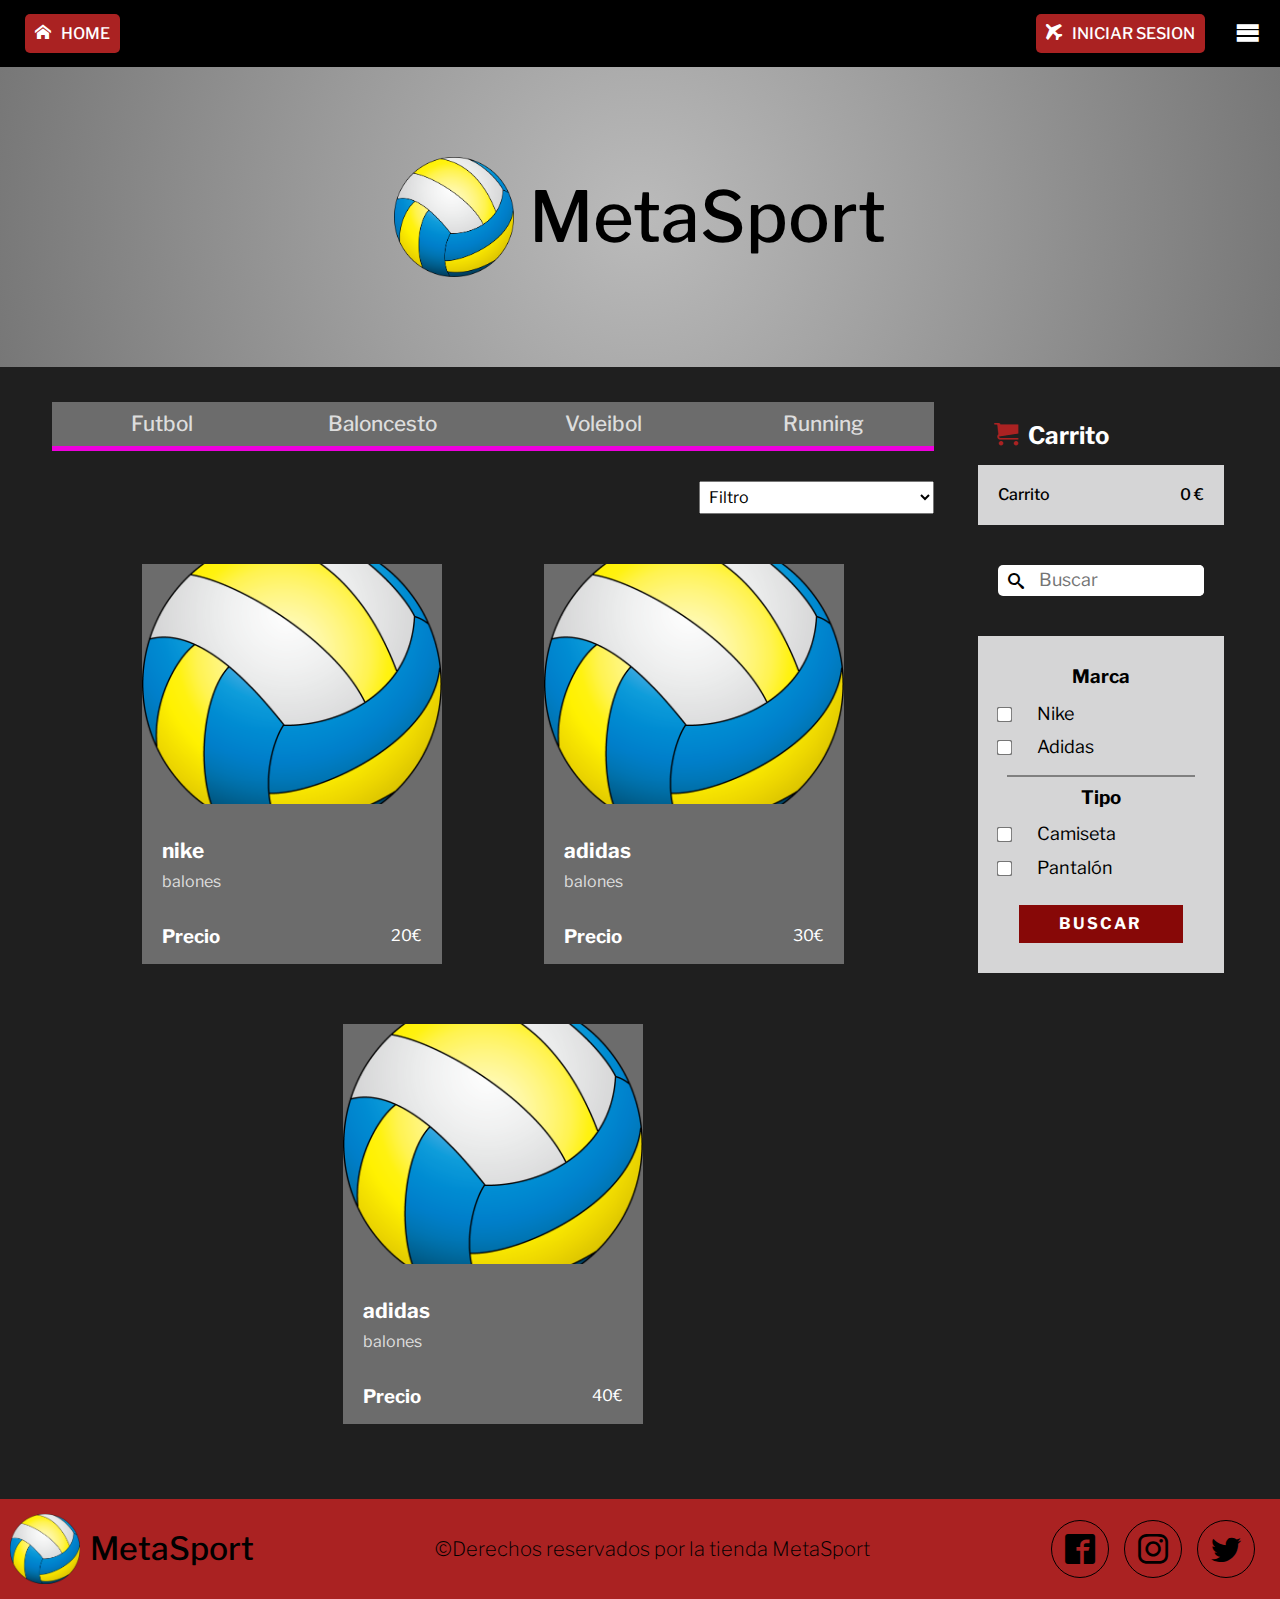
==== index.html @ 29055c3d "mucho js con fecth y json" ====
<!DOCTYPE html>
<html lang="en">
<head>
    <meta charset="UTF-8">
    <meta http-equiv="X-UA-Compatible" content="IE=edge">
    <meta name="viewport" content="width=device-width, initial-scale=1.0">
    <!-- METADATOS -->
    <meta name="keywords" content="MetaSport metasport compra articulos deportivos futbol voleibol boxeo baloncesto">
    <meta name="description" content="Pagina web de venta de articulos deportivos para poder practicar nuestro deporte favorito">
    <meta name="author" content="Adrián Arnaiz Fernández">
    <meta name="robots" content="index">
    <!-- ---------------------------------------- -->
    <!-- Link a Fuentes de Google -->
    <link rel="preconnect" href="https://fonts.googleapis.com">
    <link rel="preconnect" href="https://fonts.gstatic.com" crossorigin>
    <link href="https://fonts.googleapis.com/css2?family=Libre+Franklin:wght@200;300;400;500;700&display=swap" rel="stylesheet"> 
    <!-- Link a favicon -->
    <link rel="shortcut icon" href="img/icono.ico" type="image/x-icon">
    <!-- Link a css de los iconos -->
    <link rel="stylesheet" href="fonts.css">
    <!-- Link nomralize -->
    <link rel="stylesheet" href="css/normalize.css">
    <!-- Link css comun -->
    <link rel="stylesheet" href="css/estilosComunes.css">
    <!-- Link css especial -->
    <link rel="stylesheet" href="css/aterrizaje.css">
    <title>MetaSport</title>
</head>
<body>
    <header>
        <!-- HEADER DE NAVEGACION -->
        <div class="header_nav">
            <!-- BOTON HOME -->
            <div class="header_nav_home">
                <a href="javascript:void(0)"><span class="icon-home"></span>HOME</a>
            </div>
            <div class="header_nav_opciones">
                <!-- BOTON INICIO SESION -->
                <div class="header_nav_opciones_inicio">
                    <a href="login.html"><span class="icon-airplane"></span>INICIAR SESION</a>
                </div>
                <!-- BOTON MENU -->
                <div class="header_nav_opciones_menu">
                    <span class="icon-menu" id="botonMenu"></span>
                </div>
            </div>
        </div>
        <!-- HEADER NOMBRE DE EMPRESA CON LOGO -->
        <div class="header_nombreBrand">
            <img src="img/voley.png" alt="Logo MetaSport ">
            <h1>MetaSport</h1>
        </div>
        <!-- MENU -->
        <nav>
            <a href="javascript:void(0)"><span class="icon-home"></span>Home</a>
            <a href="carrito.html"><span class="icon-cart"></span>Carrito</a>
            <a href="preguntas.html"><span class="icon-question"></span>Preguntas frecuentes</a>
        </nav>
    </header>
    <main>
        <div class="main_container">
            <!-- CONTAINER IZQUIERDO CON LAS OPCIONES DE DEPORTE, TARJETAS Y EL FILTRO -->
            <div class="main_container_izquierda">
                <div class="main_container_izquierda_deportes">
                    <a href="javascript:void(0)" id="futbol">Futbol</a>
                    <a href="javascript:void(0)" id="baloncesto">Baloncesto</a>
                    <a href="javascript:void(0)" id="voleibol">Voleibol</a>
                    <a href="javascript:void(0)" id="running">Running</a>
                </div>
                <div class="main_container_izquierda_filtro">
                    <select name="filtro" id="filtro">
                        <option value="0">Filtro</option>
                        <option value="1">Precio : más caro primero</option>
                        <option value="2">Precio: más barato primero</option>
                    </select>
                </div>
                <div class="main_container_izquierda_tarjetas">
                    <!--<div class="card">
                        <img src="img/voley.png" alt="" class="card_imagenes">
                        <div class="card_informacion">
                            <h3 class="card_informacion_titulo">Lorem</h3>
                            <p class="card_informacion_texto">Lorem ipsum dolor sit amet.</p>
                            <div class="card_informacion_precio">
                                <h3>Precio</h3>
                                <p>25€</p>
                            </div>
                        </div>
                    </div>
                    <div class="card">
                        <img src="img/voley.png" alt="" class="card_imagenes">
                        <div class="card_informacion">
                            <h3 class="card_informacion_titulo">Lorem</h3>
                            <p class="card_informacion_texto">Lorem ipsum dolor sit amet.</p>
                            <div class="card_informacion_precio">
                                <h3>Precio</h3>
                                <p>25€</p>
                            </div>
                        </div>
                    </div>
                    <div class="card">
                        <img src="img/voley.png" alt="" class="card_imagenes">
                        <div class="card_informacion">
                            <h3 class="card_informacion_titulo">Lorem</h3>
                            <p class="card_informacion_texto">Lorem ipsum dolor sit amet.</p>
                            <div class="card_informacion_precio">
                                <h3>Precio</h3>
                                <p>25€</p>
                            </div>
                        </div>
                    </div>
                    <div class="card">
                        <img src="img/voley.png" alt="" class="card_imagenes">
                        <div class="card_informacion">
                            <h3 class="card_informacion_titulo">Lorem</h3>
                            <p class="card_informacion_texto">Lorem ipsum dolor sit amet.</p>
                            <div class="card_informacion_precio">
                                <h3>Precio</h3>
                                <p>25€</p>
                            </div>
                        </div>
                    </div>-->
                </div>
            </div>
            <!-- CONTENEDOR DERECHO CON EL CARRITO, BUSCAR Y LAS OPCIONES DE FILTRO -->
            <div class="main_container_derecha">
                <h2 class="main_container_derecha_titulo"><span class="icon-cart"></span>Carrito</h2>
                <div class="main_container_derecha_carrito">
                    <p>Carrito</p>
                    <!-- <p>€</p> -->
                </div>
                <div class="main_container_derecha_buscar">
                    <span class="icon-search"></span>
                    <input type="text" name="buscar" id="buscar" placeholder="Buscar">
                </div>
                <div class="main_container_derecha_opciones">
                    <h3 class="subtitulo_opciones_filtro">Marca</h3>
                    <div class="main_container_derecha_opciones_marca">
                        <!-- <div class="opciones_filtro">
                            <input type="checkbox" name="marca[]" id="nike">
                            <label for="nike">Nike</label>
                        </div>
                        <div class="opciones_filtro">
                            <input type="checkbox" name="marca[]" id="adidas">
                            <label for="adidas">Adidas</label>
                        </div> -->
                    </div>
                    <div class="linea"></div>
                    <h3 class="subtitulo_opciones_filtro">Tipo</h3>
                    <div class="opciones_filtro">
                        <input type="checkbox" name="tipo[]" id="camiseta">
                        <label for="camiseta">Camiseta</label>
                    </div>
                    <div class="opciones_filtro">
                        <input type="checkbox" name="tipo[]" id="pantalon">
                        <label for="pantalon">Pantalón</label>
                    </div>
                    <!-- MIRAR PQ NO SE ME CENTRA -->
                    <button type="button" id="buscar_filtro">BUSCAR</button>
                </div>
            </div>
        </div>
    </main>
    <footer>
        <div class="footer_nombreBrand">
            <img src="img/voley.png" alt="Logo MetaSport ">
            <h1>MetaSport</h1>
        </div>
        <div class="footer_copyright">
            <p>©Derechos reservados por la tienda MetaSport</p>
        </div>
        <div class="footer_redes">
            <span class="icon-footer icon-facebook2"></span>
            <span class="icon-footer icon-instagram"></span>
            <span class="icon-footer icon-twitter"></span>
        </div>
    </footer>
    <script src="js/menu.js"></script>
    <script src="js/tarjetas.js"></script>
    <!-- Script comun -->
    <script src="js/comun.js"></script>
    <script src="datos/recogidaDatos.js"></script>
    <script src="js/aterrizaje.js"></script>
</body>
</html>
---- fonts.css ----
@font-face {
  font-family: 'icomoon';
  src:  url('fonts/icomoon.eot?t7gjgc');
  src:  url('fonts/icomoon.eot?t7gjgc#iefix') format('embedded-opentype'),
    url('fonts/icomoon.ttf?t7gjgc') format('truetype'),
    url('fonts/icomoon.woff?t7gjgc') format('woff'),
    url('fonts/icomoon.svg?t7gjgc#icomoon') format('svg');
  font-weight: normal;
  font-style: normal;
  font-display: block;
}

[class^="icon-"], [class*=" icon-"] {
  /* use !important to prevent issues with browser extensions that change fonts */
  font-family: 'icomoon' !important;
  speak: never;
  font-style: normal;
  font-weight: normal;
  font-variant: normal;
  text-transform: none;
  line-height: 1;

  /* Better Font Rendering =========== */
  -webkit-font-smoothing: antialiased;
  -moz-osx-font-smoothing: grayscale;
}

.icon-home:before {
  content: "\e900";
}
.icon-cart:before {
  content: "\e93a";
}
.icon-user:before {
  content: "\e971";
}
.icon-search:before {
  content: "\e986";
}
.icon-lock:before {
  content: "\e98f";
}
.icon-bin:before {
  content: "\e9ac";
}
.icon-airplane:before {
  content: "\e9af";
}
.icon-menu:before {
  content: "\e9bd";
}
.icon-question:before {
  content: "\ea09";
}
.icon-plus:before {
  content: "\ea0a";
}
.icon-minus:before {
  content: "\ea0b";
}
.icon-cross:before {
  content: "\ea0f";
}
.icon-checkmark:before {
  content: "\ea10";
}
.icon-circle-up:before {
  content: "\ea41";
}
.icon-circle-down:before {
  content: "\ea43";
}
.icon-circle-left:before {
  content: "\ea44";
}
.icon-facebook2:before {
  content: "\ea91";
}
.icon-instagram:before {
  content: "\ea92";
}
.icon-twitter:before {
  content: "\ea96";
}
---- css/estilosComunes.css ----
:root{
    --rojo-oscuro-claro: #a22;
    --negro-main: #1f1f1f;
    --rojo-oscuro:  #870807;
    --gris:  #6c6c6c;
    --gris-claro:  #d5d5d6;
    --fucsia: #e0d;
}
body{
    font-family: 'Libre Franklin', sans-serif;
    overflow-x: hidden;
}

/* HEADER NAV */
    .header_nav{
        background-color: #000;
        display: flex;
        justify-content: space-between;
        align-items: center;
        padding: 10px 0;
    }
    /* BOTON HOME */
        .header_nav_home{
            background-color: var(--rojo-oscuro-claro);
            padding: 10px;
            border-radius: 5px;
            margin-left: 25px;
        }
        .header_nav_home a{
            color: #fff;
            text-decoration: none;
            font-weight: 500;
        }
        .header_nav_home a span{
            margin-right: 10px;
        }
    /* NAV OPCIONES */
        .header_nav_opciones{
            display: flex;
            justify-content: space-between;
            align-items: center;
            margin-right: 10px;
        }
        /* BOTON INICIO SESION */
        .header_nav_opciones_inicio{
            background-color: var(--rojo-oscuro-claro);
            padding: 10px;
            border-radius: 5px;
        }
        .icon-airplane{
            margin-right: 10px;
        }
        .header_nav_opciones_inicio a{
            color: #fff;
            text-decoration: none;
            font-weight: 500;
        }
        /* BOTON MENU */
        .header_nav_opciones_menu{
            /* background-color: #777; */
            padding: 10px;
            margin-left: 20px;
            cursor: pointer;
        }
        .header_nav_opciones_menu span{
            color: #fff;
            font-size: 25px;
        }

/* HEADER NOMBRE BRAND */
    .header_nombreBrand{
        /* background-color: #777; */
        background: radial-gradient(circle,#bbb,#777);
        width: 100%;
        height: 300px;
        display: flex;
        align-items: center;
        justify-content: center;
    }
    .header_nombreBrand h1{
        margin: 0;
        font-size: 70px;
        font-weight: 500;
        user-select: none;
    }
    .header_nombreBrand img{
        width: 120px;
        margin-right: 15px;
        user-select: none;
    }

/* MENU */
    nav{
        background-color: var(--rojo-oscuro-claro);
        width: 15%;
        display: flex;
        align-items: flex-start;
        justify-content: space-evenly;
        flex-direction: column;
        /* position: fixed; */
        position: absolute;
        top: 10%;
        right: 2%;
        padding: 20px;
        transform: translateX(120%);
        transition: transform .6s;
    }
    nav a{
        margin: 10px;
        margin-left: 30px;
        font-size: 20px;
        color: #ccc;
        text-decoration: none;
        transition: color .3s;
    }
    nav a:hover{
        color: #fff;
    }
    nav a span{
        margin-right: 20px;
    }
    .ver{
        transform: translateX(0);
        /* transition: transform .6s; */
    }

/* MAIN */
main{
    background-color:  var(--negro-main) ;
}
.main_container{
    /* border: 1px solid #000; */
    width: 95%;
    margin: auto;
    padding: 20px 0;
    display: flex;
    justify-content: space-between;
    /* align-items: center; */
}

/* FOOTER */
footer{
    background-color: var(--rojo-oscuro-claro);
    display: flex;
    justify-content: space-between;
    align-items: center;
    padding: 10px;
    user-select: none;
}
    /* FOOTER NOMBRE BRAND */
    .footer_nombreBrand{
        display: flex;
        align-items: center;
        justify-content: space-evenly;
    }
    .footer_nombreBrand h1{
        font-weight: 500;
    }
    .footer_nombreBrand img{
        width: 70px;
        margin-right: 10px;
    }
    /* FOOTER COPYRIGHT */
    .footer_copyright p{
        font-size: 20px;
        font-weight: 200;
    }
    /* FOOTER REDES */
    .footer_redes{
        display: flex;
        justify-content: space-evenly;
        align-items: center;
    }
    .icon-footer{
        padding: 13px;
        border: 1px solid #000;
        border-radius: 50%;
        font-size: 30px;
        margin-right: 15px;
        cursor: pointer;
        transition: background-color .3s, color .3s, border-color .3s;
    }
    .icon-footer:hover{
        background-color: #000;
        color: #a22;
        border-color: #a22;
    }


@media screen and (max-width:1366px) {
    nav{
        width: 20%;
        top: 20%;
    }
    nav a{
        font-size: 18px;
    }
}
---- css/aterrizaje.css ----
/* CONTENEDOR IZQUIERDA */
.main_container_izquierda{
    /* border: 1px solid #f00; */
    width: 75%;
    padding: 15px 20px;
}
    /* DEPORTES */
    .main_container_izquierda_deportes{
        /* border: 2px solid #d11; */
        /* border-bottom: 3px solid var(--rojo-oscuro-claro); */
        display: flex;
        justify-content: space-evenly;
        align-items: center;
        text-align: center;
        background-color: var(--gris);
    }
    .main_container_izquierda_deportes a{
        font-size: 20px;
        padding: 10px;
        text-decoration: none;
        border-bottom: 5px solid var(--fucsia);
        width: 100%;
        color: #ddd;
        /* color: #222; */
        font-size: 1.3rem;
        transition: border-color .3s;
        font-weight: 500;
    }
    .main_container_izquierda_deportes a:hover{
        border-color: var(--rojo-oscuro-claro);
    }
    /* FILTRO */
    .main_container_izquierda_filtro{
        width: max-content;
        margin: 30px 0 20px auto;
    }
    #filtro{
        padding: 5px;
    }
    /* TARJETAS */
    .main_container_izquierda_tarjetas{
        display: flex;
        justify-content: space-evenly;
        align-items: center;
        flex-wrap: wrap;
        width: 96%;
        margin: 10px auto;
    }
    .card{
        /* border: 2px solid #ff0; */
        width: 300px;
        height: 400px;
        margin: 30px;
        background-color: var(--gris);
        cursor: pointer;
        transition: transform .5s,border-radius .4s;
    }
    .card:hover{
        transform: scale(1.1);
        border-radius: 5px;
    }
    .card_imagenes{
        width: 100%;
        object-fit: cover;
        height: 60%;
    }
    .card_informacion{
        padding: 20px;
    }
    .card_informacion_titulo{
        color: #fff;
        font-size: 1.3rem;
        margin: 10px;
        margin-left: 0;
        font-weight: 700;
    }
    .card_informacion_texto{
        margin-top: 5px;
        color: #ddd;
        font-weight: 400;
    }
    .card_informacion_precio{
        display: flex;
        justify-content: space-between;
        align-items: center;
    }
    .card_informacion_precio h3{
        color: #fff;
    }
    .card_informacion_precio p{
        color: #fff;
    }
/* CONTENEDOR DERECHA */
.main_container_derecha{
    /* border: 1px solid #0f0; */
    width: 25%;
    padding: 15px 0;
}
    /* CARRITO */
    .main_container_derecha_titulo{
        color: #fff;
        margin: 20px 0 15px 40px;
        margin-bottom: 15px;
    }
    .main_container_derecha_titulo span{
        color: var(--rojo-oscuro-claro);
        margin-right: 10px;
    }
    .main_container_derecha_carrito{
        display: flex;
        justify-content: space-between;
        align-items: center;
        /* border: 2px solid #f0f; */
        padding: 5px 20px;
        width: 70%;
        margin: auto;
        background-color: var(--gris-claro);
        font-weight: 500;
    }
    /* BUSCAR */
    .main_container_derecha_buscar{
        width: 70%;
        margin: 40px auto;
        border-radius: 5px;
        background-color: #fff;
        display: flex;
        justify-content: flex-start;
        align-items: center;
        /* border: 2px solid #089; */
    }
    .main_container_derecha_buscar span{
        padding: 5px;
        margin: 0 5px;
    }
    .main_container_derecha_buscar input{
        padding: 5px;
        border: none;
        font-size: 18px;
        border-radius: 5px;
        width: 100%;
    }
    .main_container_derecha_buscar input:focus{
        outline: none;
        border: none;
    }
    /* OPCIONES FILTRO */
    .main_container_derecha_opciones{
        /* border: 2px solid #70f; */
        width: 70%;
        margin: auto;
        padding: 20px;
        background-color: var(--gris-claro);
    }
    .subtitulo_opciones_filtro{
        text-align: center;
        margin: 10px;
    }
    .opciones_filtro{
        display: flex;
        justify-content: flex-start;
        align-items: center;
    }
    .opciones_filtro input{
        transform: scale(1.2);
        margin-right: 20px;
        cursor: pointer;
    }
    .opciones_filtro label{
        font-size: 18px;
        margin: 0px;
        padding: .4rem;
        cursor: pointer;
        user-select: none;
    }
    .linea{
        width: 90%;
        margin: 10px auto;
        border: 1px solid rgba(0,0,0,.4);
    }
    #buscar_filtro{
        width: 80%;
        margin: 20px auto 10px;
        padding: 10px;
        cursor: pointer;
        background-color: var(--rojo-oscuro);
        border: none;
        color: #fff;
        font-weight: bold;
        letter-spacing: 2px;
        transition: background-color .3s;
        display: flex;
        justify-content: center;
    }
    #buscar_filtro:hover{
        background-color: #ac0909;
    }


@media screen and (max-width:1366px) {
    .main_container_derecha_buscar{
        width: 70%;
    }
}
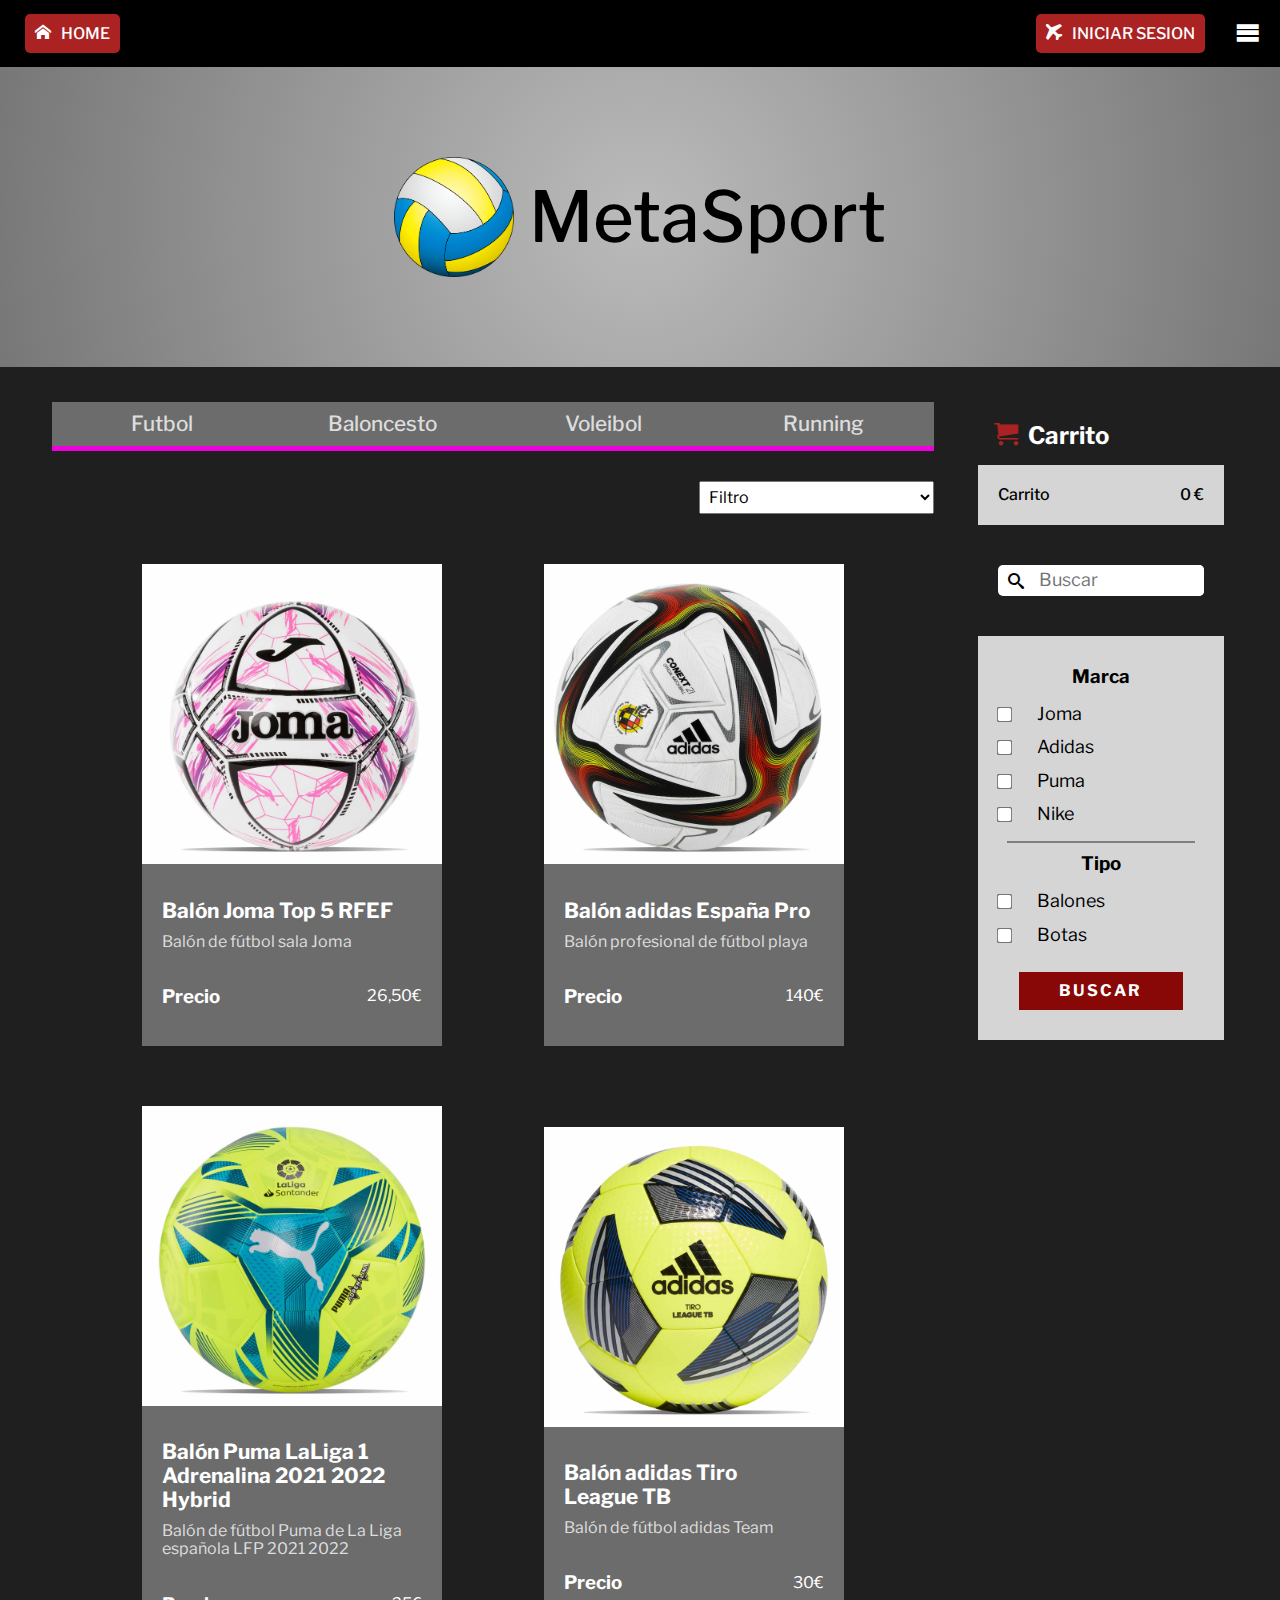
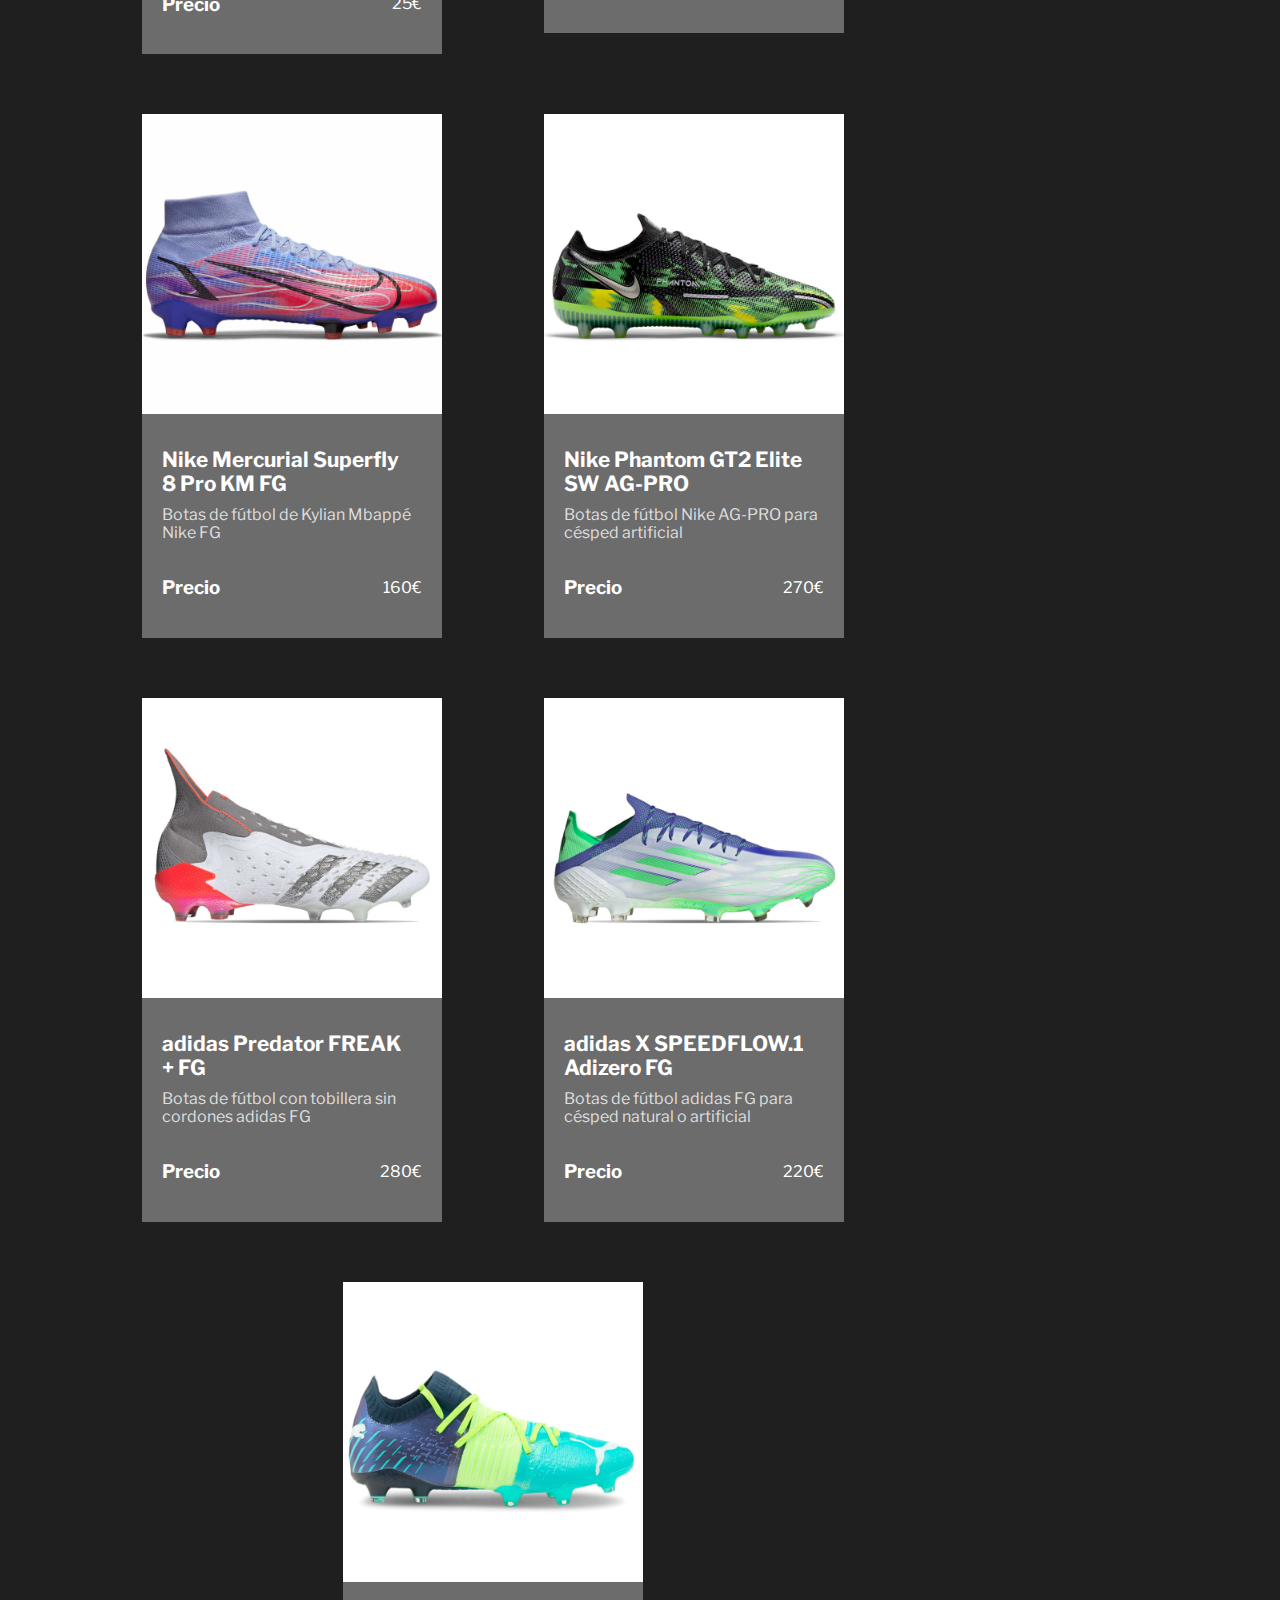
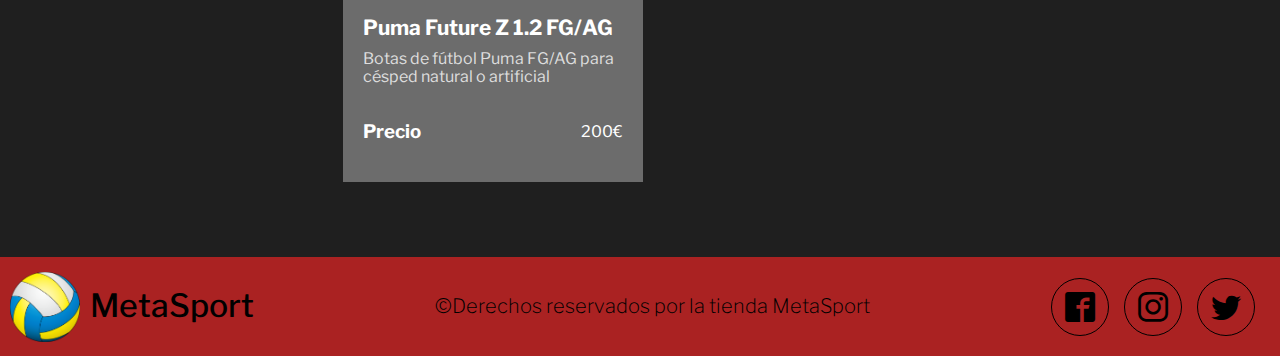
==== commit b429b33a: "tratamiento de datos" ====
--- a/index.html
+++ b/index.html
@@ -146,13 +146,15 @@
                     </div>
                     <div class="linea"></div>
                     <h3 class="subtitulo_opciones_filtro">Tipo</h3>
-                    <div class="opciones_filtro">
-                        <input type="checkbox" name="tipo[]" id="camiseta">
-                        <label for="camiseta">Camiseta</label>
-                    </div>
-                    <div class="opciones_filtro">
-                        <input type="checkbox" name="tipo[]" id="pantalon">
-                        <label for="pantalon">Pantalón</label>
+                    <div class="main_container_derecha_opciones_tipos">
+                        <!-- <div class="opciones_filtro">
+                            <input type="checkbox" name="tipo[]" id="camiseta">
+                            <label for="camiseta">Camiseta</label>
+                        </div>
+                        <div class="opciones_filtro">
+                            <input type="checkbox" name="tipo[]" id="pantalon">
+                            <label for="pantalon">Pantalón</label>
+                        </div> -->
                     </div>
                     <!-- MIRAR PQ NO SE ME CENTRA -->
                     <button type="button" id="buscar_filtro">BUSCAR</button>
--- a/css/aterrizaje.css
+++ b/css/aterrizaje.css
@@ -49,7 +49,7 @@
     .card{
         /* border: 2px solid #ff0; */
         width: 300px;
-        height: 400px;
+        height: 100%;
         margin: 30px;
         background-color: var(--gris);
         cursor: pointer;
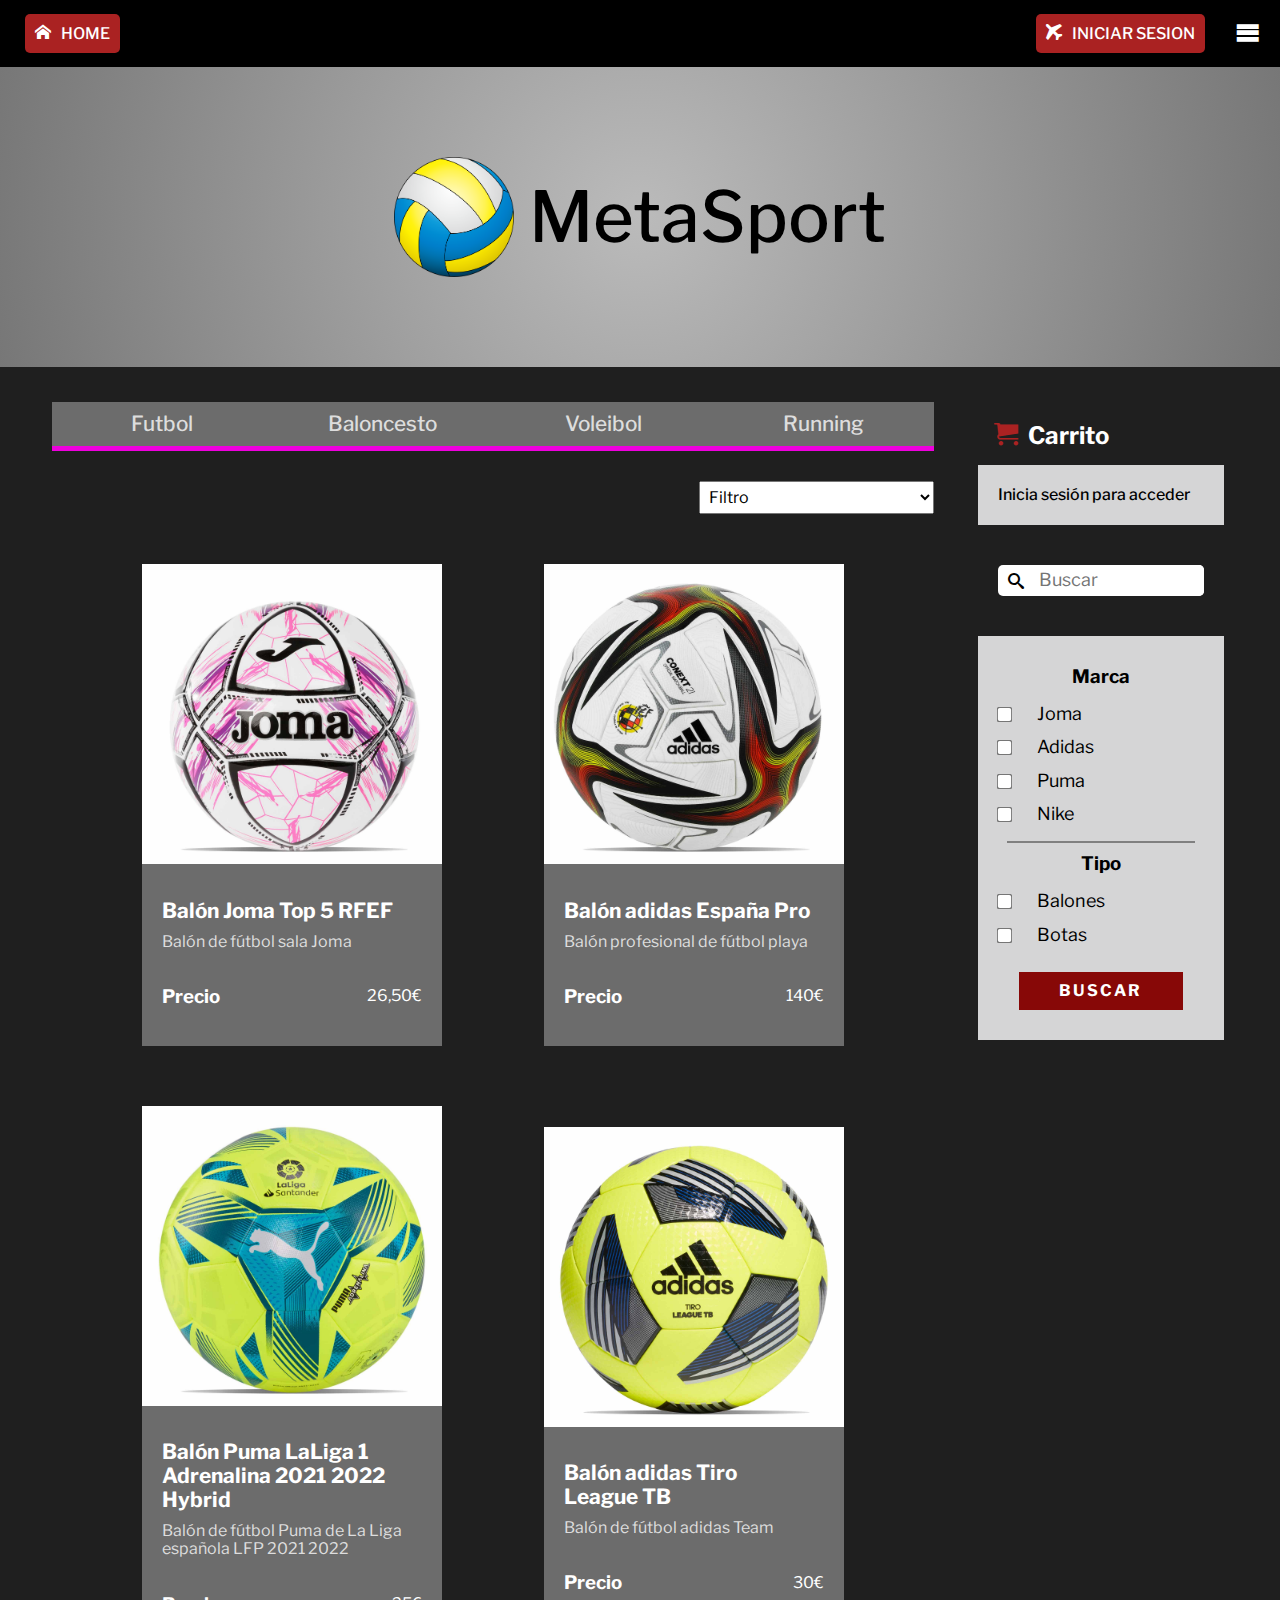
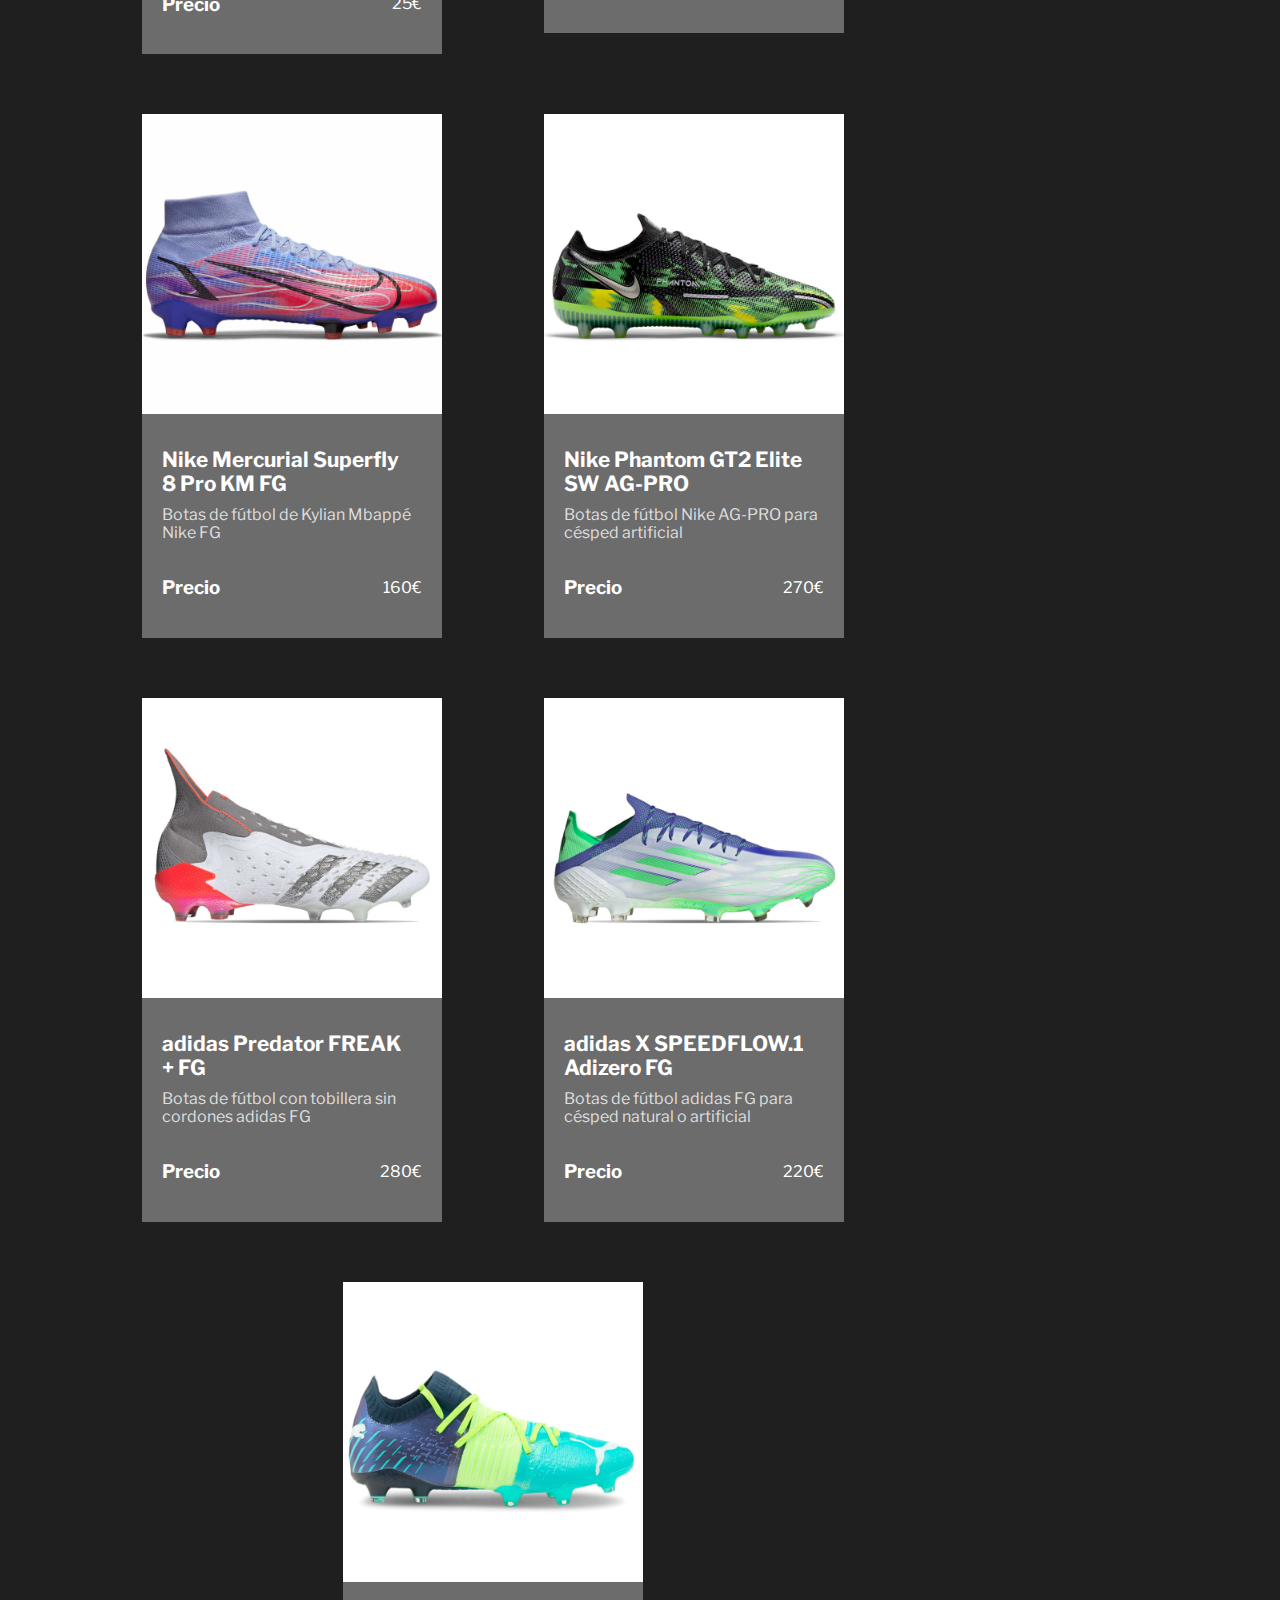
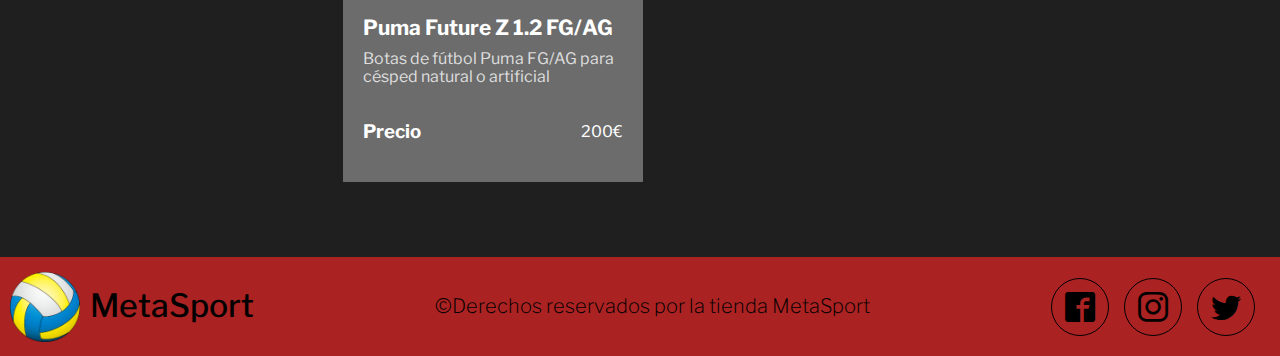
==== commit 1c9b1de1: "Pagina de administracion" ====
--- a/index.html
+++ b/index.html
@@ -69,9 +69,9 @@
                 </div>
                 <div class="main_container_izquierda_filtro">
                     <select name="filtro" id="filtro">
-                        <option value="0">Filtro</option>
-                        <option value="1">Precio : más caro primero</option>
-                        <option value="2">Precio: más barato primero</option>
+                        <option value="0" id="filtroNormal">Filtro</option>
+                        <option value="1" id="filtroMayor">Precio : más caro primero</option>
+                        <option value="2" id="filtroMenor">Precio: más barato primero</option>
                     </select>
                 </div>
                 <div class="main_container_izquierda_tarjetas">
@@ -83,6 +83,16 @@
                             <div class="card_informacion_precio">
                                 <h3>Precio</h3>
                                 <p>25€</p>
+                            </div>
+                            <div class="card_informacion_carrito">
+                                <div class="card_informacion_carrito_cantidad">
+                                    <button type="button" id="add">+</button>
+                                    <input type="text" name="cantidad" id="cantidadTarjeta">
+                                    <button type="button" id="remove">-</button>
+                                </div>
+                                <div class="card_informacion_add">
+                                    <p>Añadir</p>
+                                </div>
                             </div>
                         </div>
                     </div>
@@ -182,5 +192,7 @@
     <script src="js/comun.js"></script>
     <script src="datos/recogidaDatos.js"></script>
     <script src="js/aterrizaje.js"></script>
+    <!-- Eliminar de aqui -->
+    <script src="js/administrar.js"></script>
 </body>
 </html>--- a/css/estilosComunes.css
+++ b/css/estilosComunes.css
@@ -47,7 +47,7 @@
             padding: 10px;
             border-radius: 5px;
         }
-        .icon-airplane{
+        .header_nav_opciones_inicio span{
             margin-right: 10px;
         }
         .header_nav_opciones_inicio a{
--- a/css/aterrizaje.css
+++ b/css/aterrizaje.css
@@ -53,12 +53,12 @@
         margin: 30px;
         background-color: var(--gris);
         cursor: pointer;
-        transition: transform .5s,border-radius .4s;
-    }
-    .card:hover{
-        transform: scale(1.1);
+        /* transition: transform .5s,border-radius .4s; */
+    }
+    /* .card:hover{
+        transform: scale(1.01);
         border-radius: 5px;
-    }
+    } */
     .card_imagenes{
         width: 100%;
         object-fit: cover;
@@ -90,6 +90,67 @@
     .card_informacion_precio p{
         color: #fff;
     }
+    /* TARJETA CARRITO */
+    .card_informacion_carrito{
+        display: flex;
+        justify-content: space-between;
+        align-items: center;
+    }
+    /* AÑADIR */
+    .card_informacion_add{
+        background-color: var(--rojo-oscuro);
+        width: max-content;
+        padding: 1px 20px;
+        font-size: 1.1rem;
+        color: #ddd;
+        transition: background-color .4s, color .4s;
+    }
+    .card_informacion_add:hover{
+        background-color: var(--rojo-oscuro-claro);
+        color: #fff;
+    }
+    /* CANTIDAD */
+    .card_informacion_carrito_cantidad{
+        display: flex;
+        justify-content: center;
+        align-items: center;
+        width: 40%;
+    }
+    #add,#remove{
+        width: 30px;
+        height: 30px;
+        background-color: var(--gris);
+        border: 1px solid rgba(0,0,0,.8);
+        font-size: 1.1rem;
+        cursor: pointer;
+        transition: background-color .4s;
+        color: #fff;
+    }
+    #add{
+        border-top-left-radius: 5px;
+        border-bottom-left-radius: 5px;
+    }
+    #remove{
+        border-top-right-radius: 5px;
+        border-bottom-right-radius: 5px;
+    }
+    #add:hover,#remove:hover{
+        background-color: var(--rojo-oscuro-claro);
+    }
+    #cantidadTarjeta{
+        width: 35px;
+        height: 30px;
+        border: 1px solid rgba(0,0,0,.8);
+        text-align: center;
+        -moz-appearance: textfield;
+    }
+    #cantidadTarjeta::-webkit-inner-spin-button,#cantidadTarjeta::-webkit-outer-spin-button{
+        -webkit-appearance: none;
+    }
+    #cantidadTarjeta:focus{
+        outline: none;
+    }
+
 /* CONTENEDOR DERECHA */
 .main_container_derecha{
     /* border: 1px solid #0f0; */
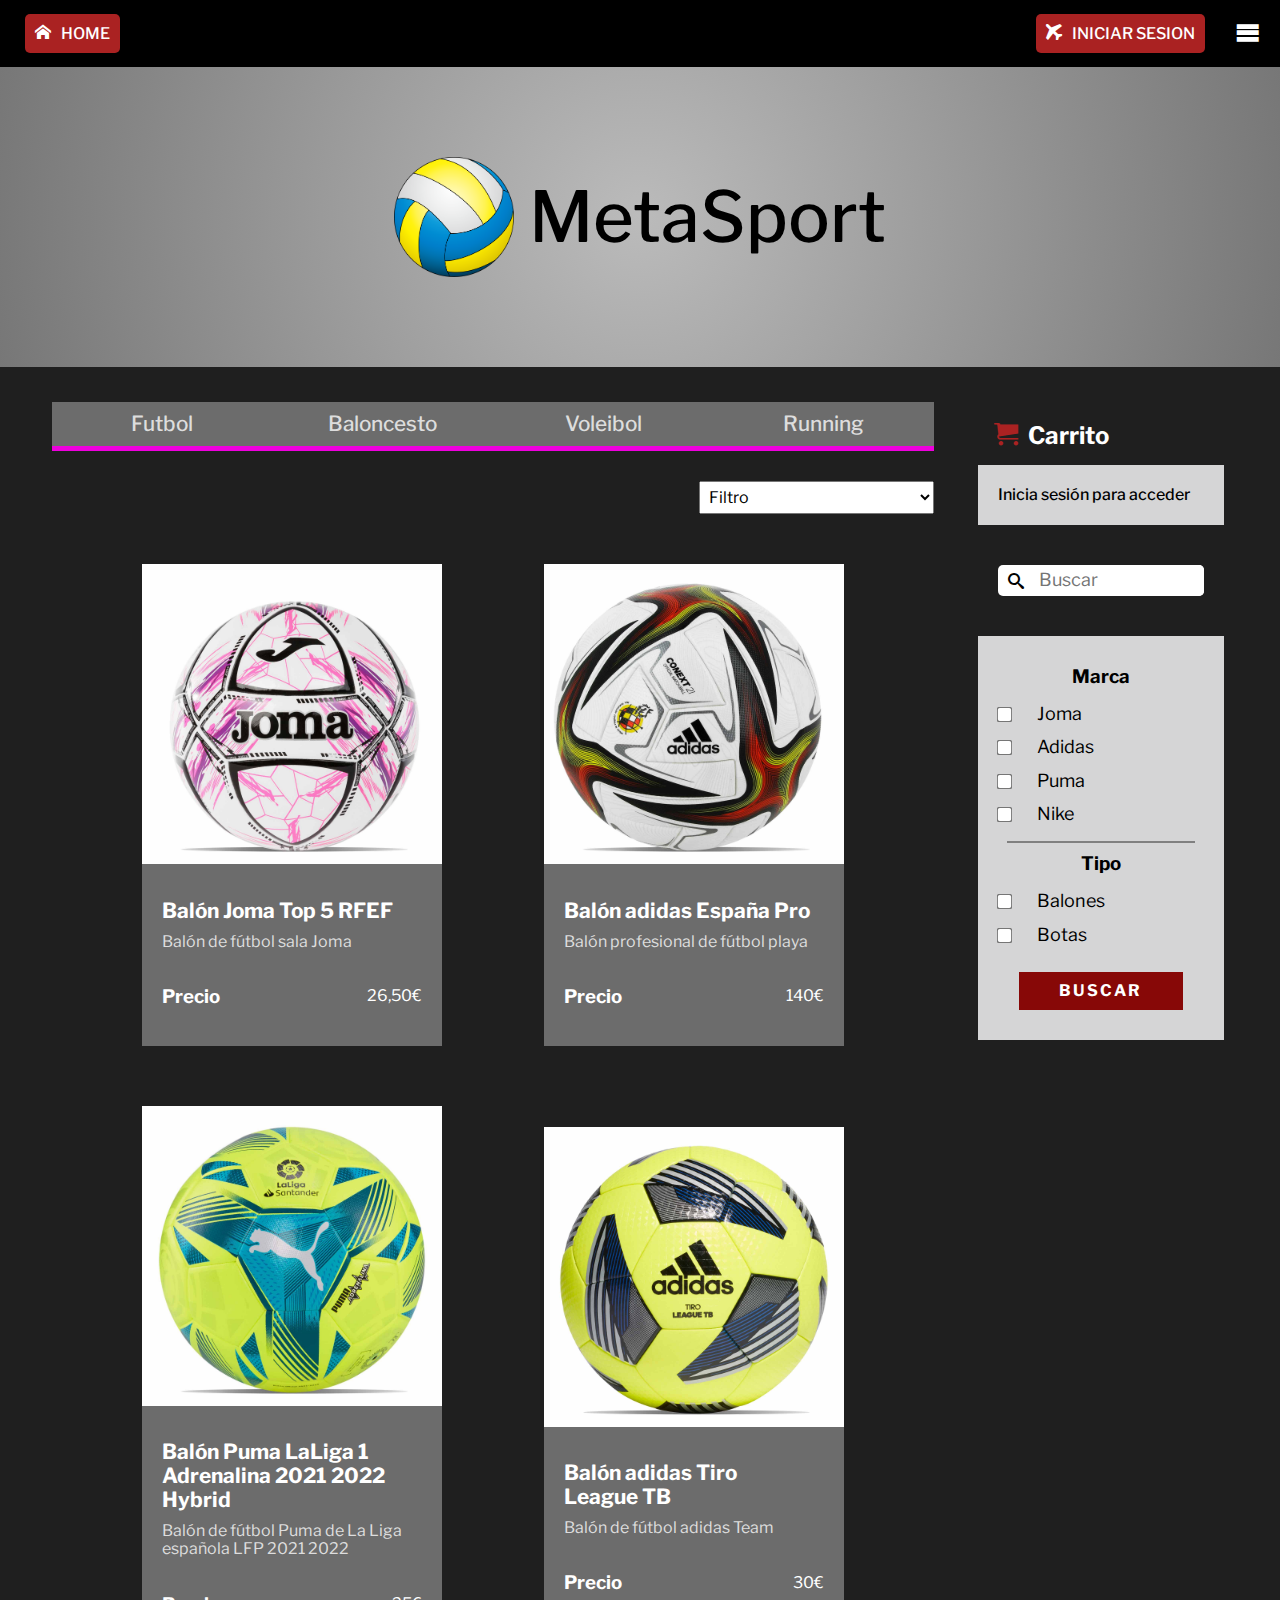
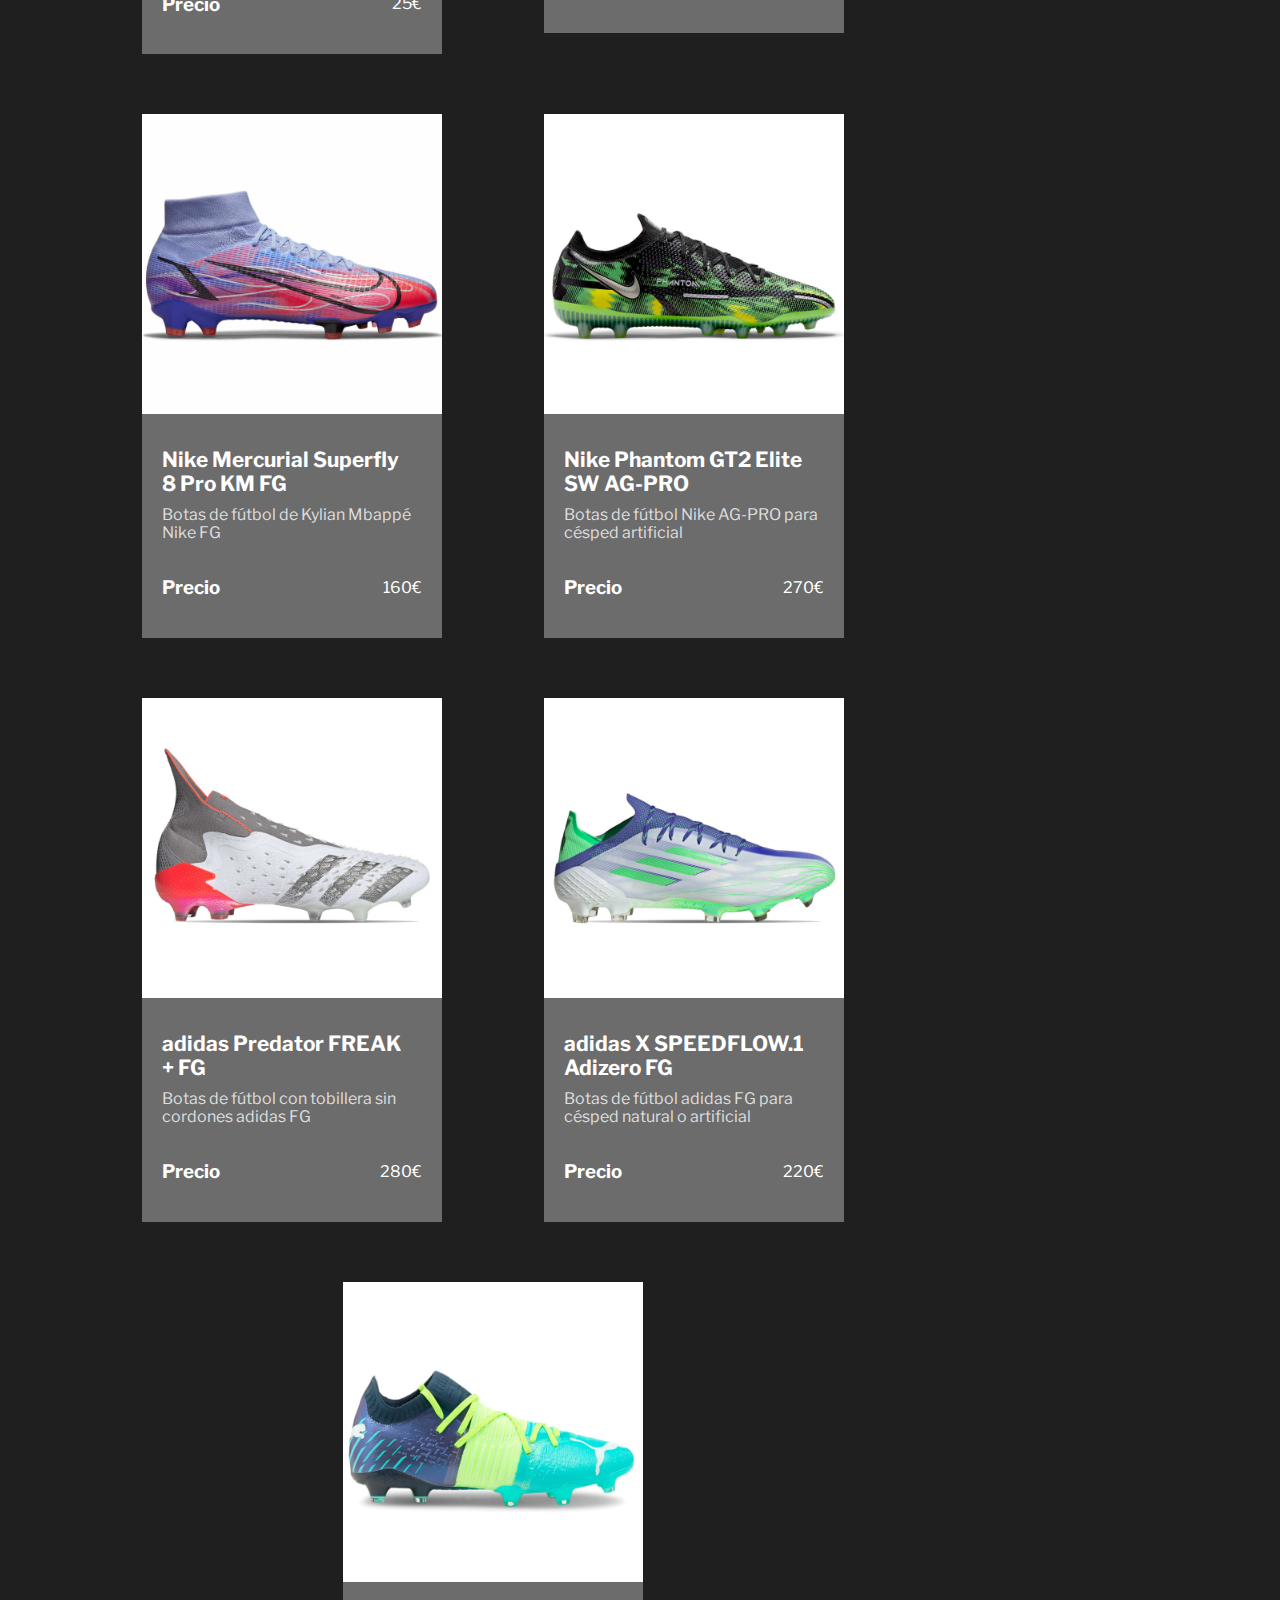
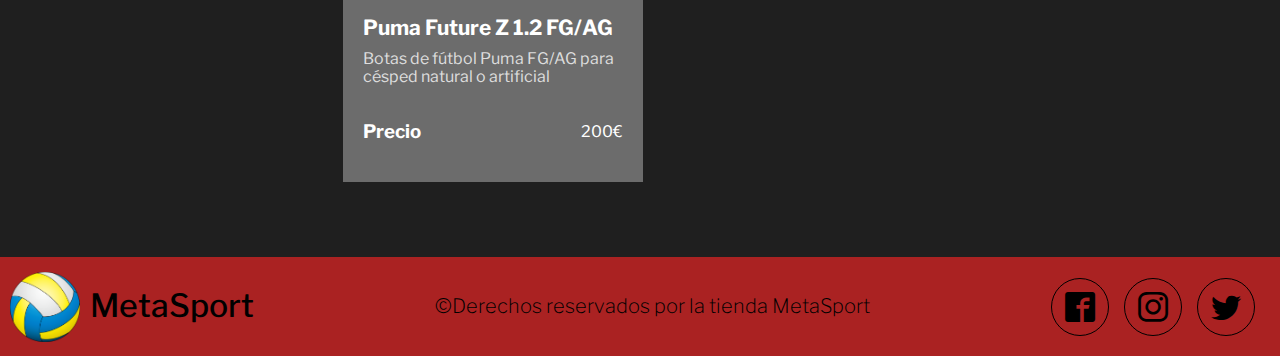
==== commit 4fcc3275: "tema usuarios empezado, mirar como hacerlo sin poner las listas en el localStorage" ====
--- a/index.html
+++ b/index.html
@@ -37,7 +37,7 @@
             <div class="header_nav_opciones">
                 <!-- BOTON INICIO SESION -->
                 <div class="header_nav_opciones_inicio">
-                    <a href="login.html"><span class="icon-airplane"></span>INICIAR SESION</a>
+                    <a href="login.html" id="iniciar_sesion"><span class="icon-airplane"></span>INICIAR SESION</a>
                 </div>
                 <!-- BOTON MENU -->
                 <div class="header_nav_opciones_menu">
@@ -191,8 +191,7 @@
     <!-- Script comun -->
     <script src="js/comun.js"></script>
     <script src="datos/recogidaDatos.js"></script>
+    <script src="datos/recogidaUsuario.js"></script>
     <script src="js/aterrizaje.js"></script>
-    <!-- Eliminar de aqui -->
-    <script src="js/administrar.js"></script>
 </body>
 </html>--- a/fonts.css
+++ b/fonts.css
@@ -1,10 +1,10 @@
 @font-face {
   font-family: 'icomoon';
-  src:  url('fonts/icomoon.eot?t7gjgc');
-  src:  url('fonts/icomoon.eot?t7gjgc#iefix') format('embedded-opentype'),
-    url('fonts/icomoon.ttf?t7gjgc') format('truetype'),
-    url('fonts/icomoon.woff?t7gjgc') format('woff'),
-    url('fonts/icomoon.svg?t7gjgc#icomoon') format('svg');
+  src:  url('fonts/icomoon.eot?xykjpj');
+  src:  url('fonts/icomoon.eot?xykjpj#iefix') format('embedded-opentype'),
+    url('fonts/icomoon.ttf?xykjpj') format('truetype'),
+    url('fonts/icomoon.woff?xykjpj') format('woff'),
+    url('fonts/icomoon.svg?xykjpj#icomoon') format('svg');
   font-weight: normal;
   font-style: normal;
   font-display: block;
@@ -39,6 +39,9 @@
 }
 .icon-lock:before {
   content: "\e98f";
+}
+.icon-cog:before {
+  content: "\e994";
 }
 .icon-bin:before {
   content: "\e9ac";
--- a/css/estilosComunes.css
+++ b/css/estilosComunes.css
@@ -5,6 +5,7 @@
     --gris:  #6c6c6c;
     --gris-claro:  #d5d5d6;
     --fucsia: #e0d;
+    --verde: #3b3;
 }
 body{
     font-family: 'Libre Franklin', sans-serif;
@@ -42,15 +43,21 @@
             margin-right: 10px;
         }
         /* BOTON INICIO SESION */
-        .header_nav_opciones_inicio{
+        /* .header_nav_opciones_inicio{
             background-color: var(--rojo-oscuro-claro);
             padding: 10px;
             border-radius: 5px;
-        }
+        } */
         .header_nav_opciones_inicio span{
             margin-right: 10px;
         }
+        #administrar_sesion{
+            background-color: var(--verde);
+        }
         .header_nav_opciones_inicio a{
+            background-color: var(--rojo-oscuro-claro);
+            padding: 10px;
+            border-radius: 5px;
             color: #fff;
             text-decoration: none;
             font-weight: 500;
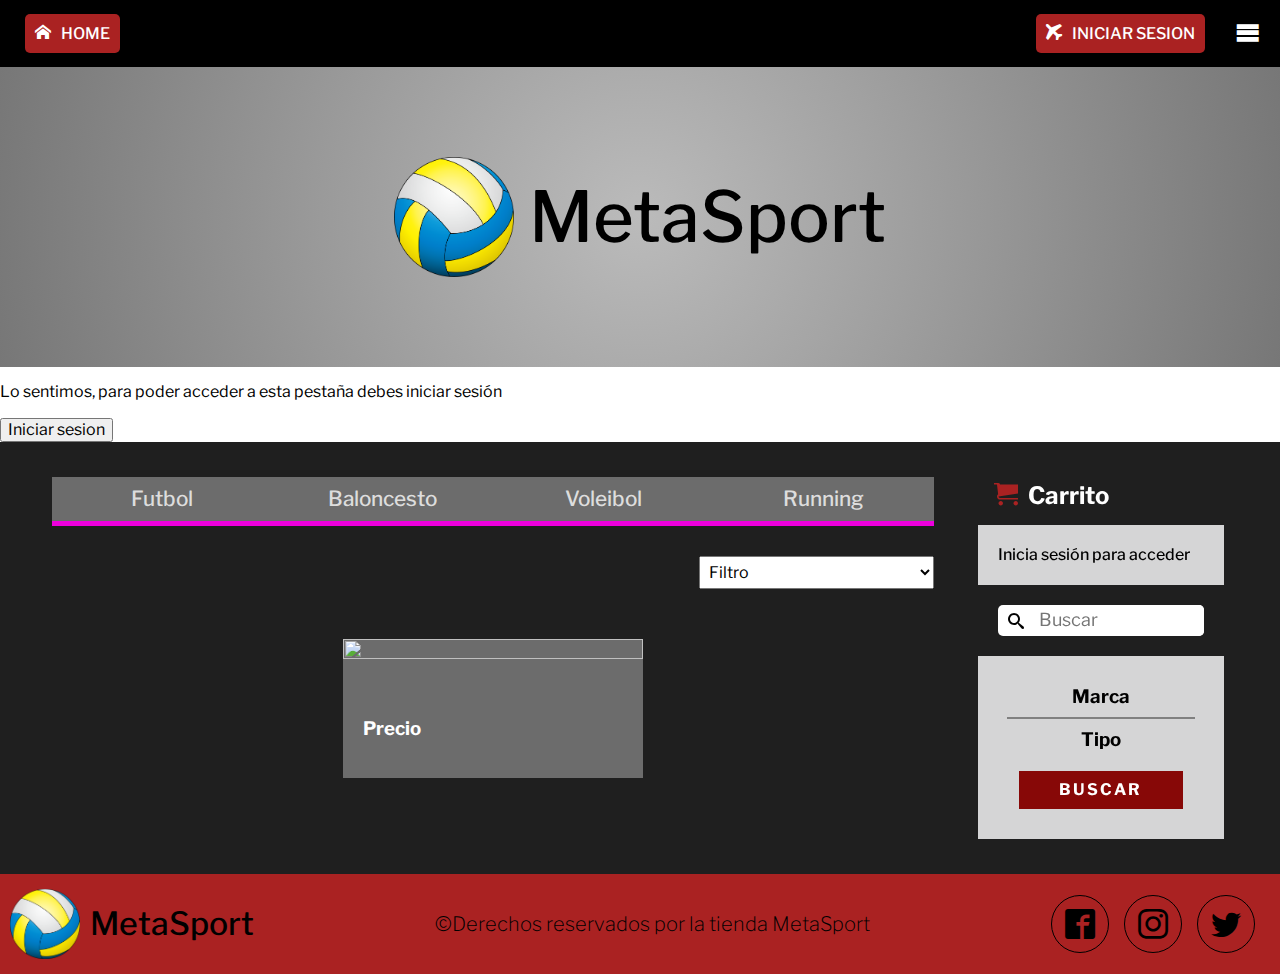
==== commit 17863dc6: "carritoOK" ====
--- a/index.html
+++ b/index.html
@@ -193,5 +193,6 @@
     <script src="datos/recogidaDatos.js"></script>
     <script src="datos/recogidaUsuario.js"></script>
     <script src="js/aterrizaje.js"></script>
+    <script src="js/carrito.js"></script>
 </body>
 </html>--- a/css/aterrizaje.css
+++ b/css/aterrizaje.css
@@ -116,7 +116,7 @@
         align-items: center;
         width: 40%;
     }
-    #add,#remove{
+    .add,.remove{
         width: 30px;
         height: 30px;
         background-color: var(--gris);
@@ -126,28 +126,28 @@
         transition: background-color .4s;
         color: #fff;
     }
-    #add{
+    .add{
         border-top-left-radius: 5px;
         border-bottom-left-radius: 5px;
     }
-    #remove{
+    .remove{
         border-top-right-radius: 5px;
         border-bottom-right-radius: 5px;
     }
-    #add:hover,#remove:hover{
+    .add:hover,.remove:hover{
         background-color: var(--rojo-oscuro-claro);
     }
-    #cantidadTarjeta{
+    .cantidadTarjeta{
         width: 35px;
         height: 30px;
         border: 1px solid rgba(0,0,0,.8);
         text-align: center;
         -moz-appearance: textfield;
     }
-    #cantidadTarjeta::-webkit-inner-spin-button,#cantidadTarjeta::-webkit-outer-spin-button{
+    .cantidadTarjeta::-webkit-inner-spin-button,.cantidadTarjeta::-webkit-outer-spin-button{
         -webkit-appearance: none;
     }
-    #cantidadTarjeta:focus{
+    .cantidadTarjeta:focus{
         outline: none;
     }
 
@@ -156,6 +156,9 @@
     /* border: 1px solid #0f0; */
     width: 25%;
     padding: 15px 0;
+    height: max-content;
+    position: sticky;
+    top: 10px;
 }
     /* CARRITO */
     .main_container_derecha_titulo{
@@ -257,8 +260,13 @@
     }
 
 
-@media screen and (max-width:1366px) {
+@media screen and (max-width:1380px) {
     .main_container_derecha_buscar{
         width: 70%;
+        margin: 20px auto;
+    }
+    .main_container_derecha{
+        top: -10px;
+        padding-top: 0;
     }
 }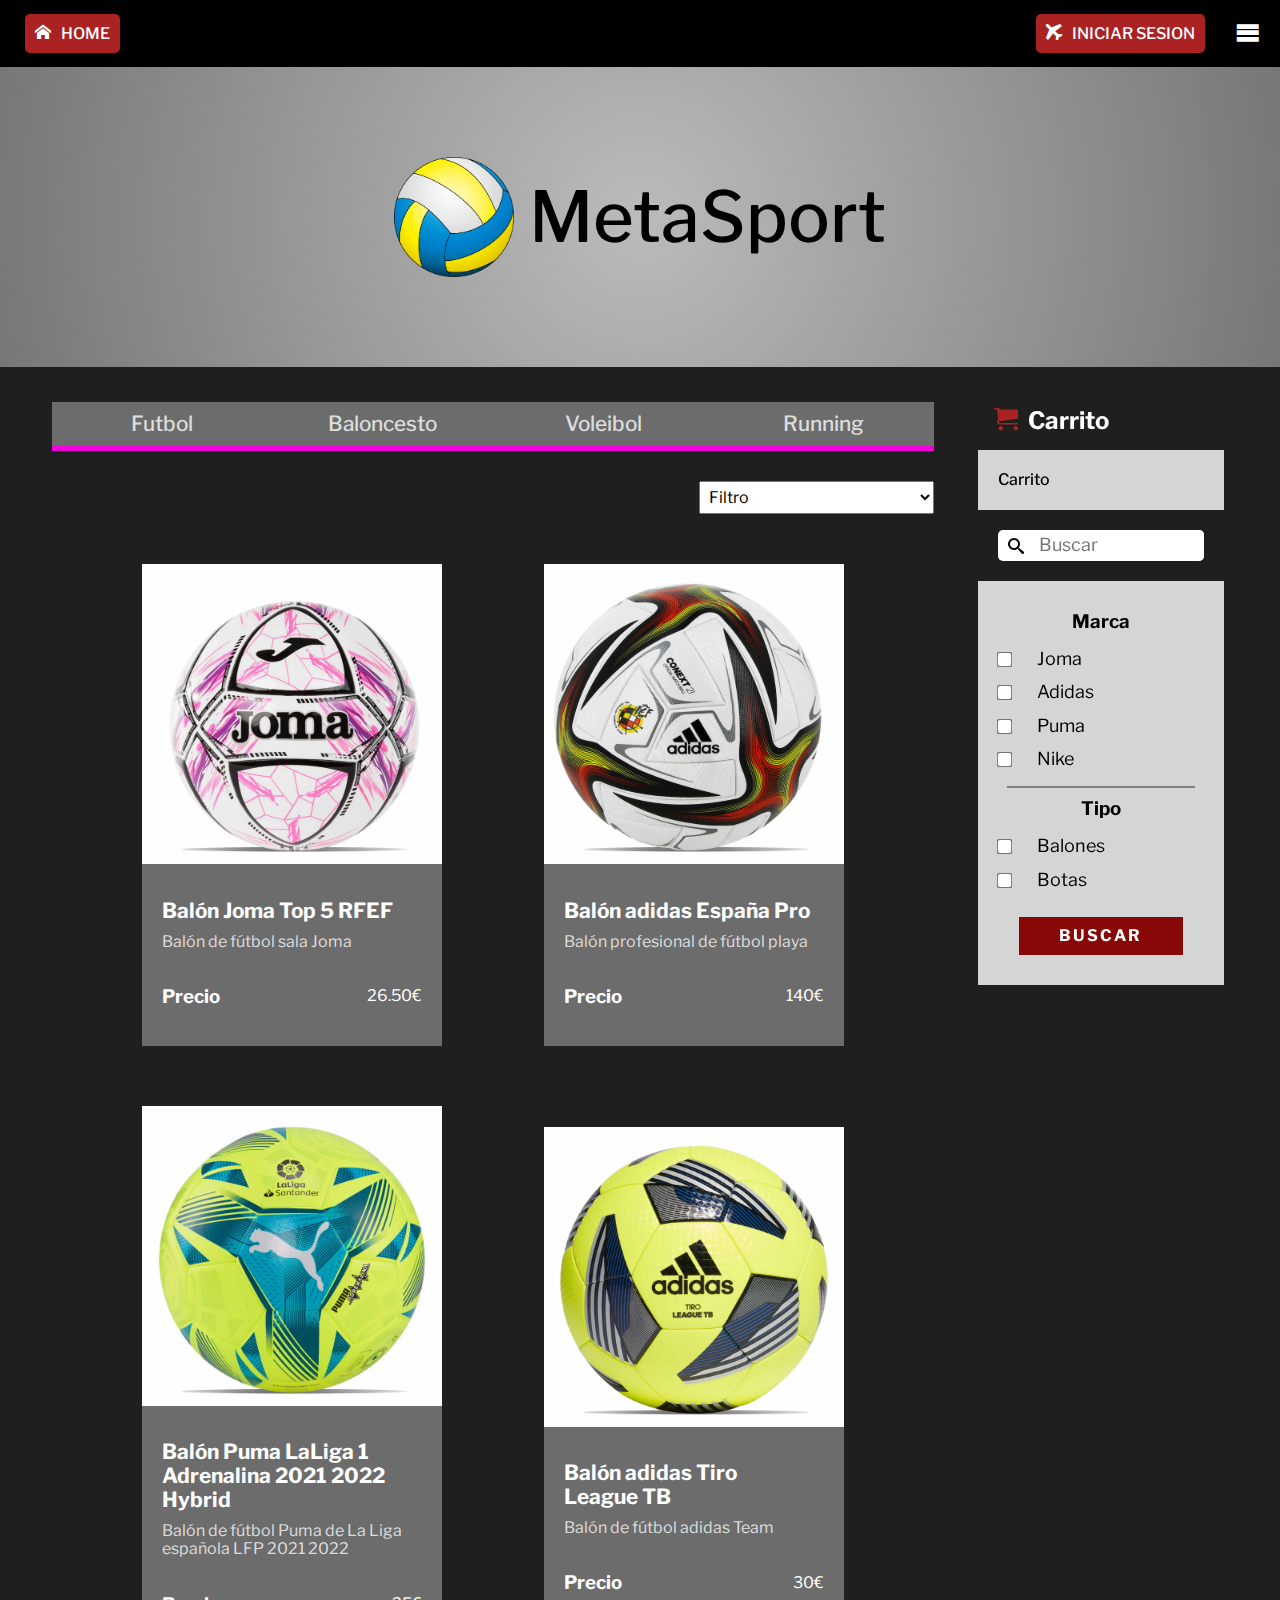
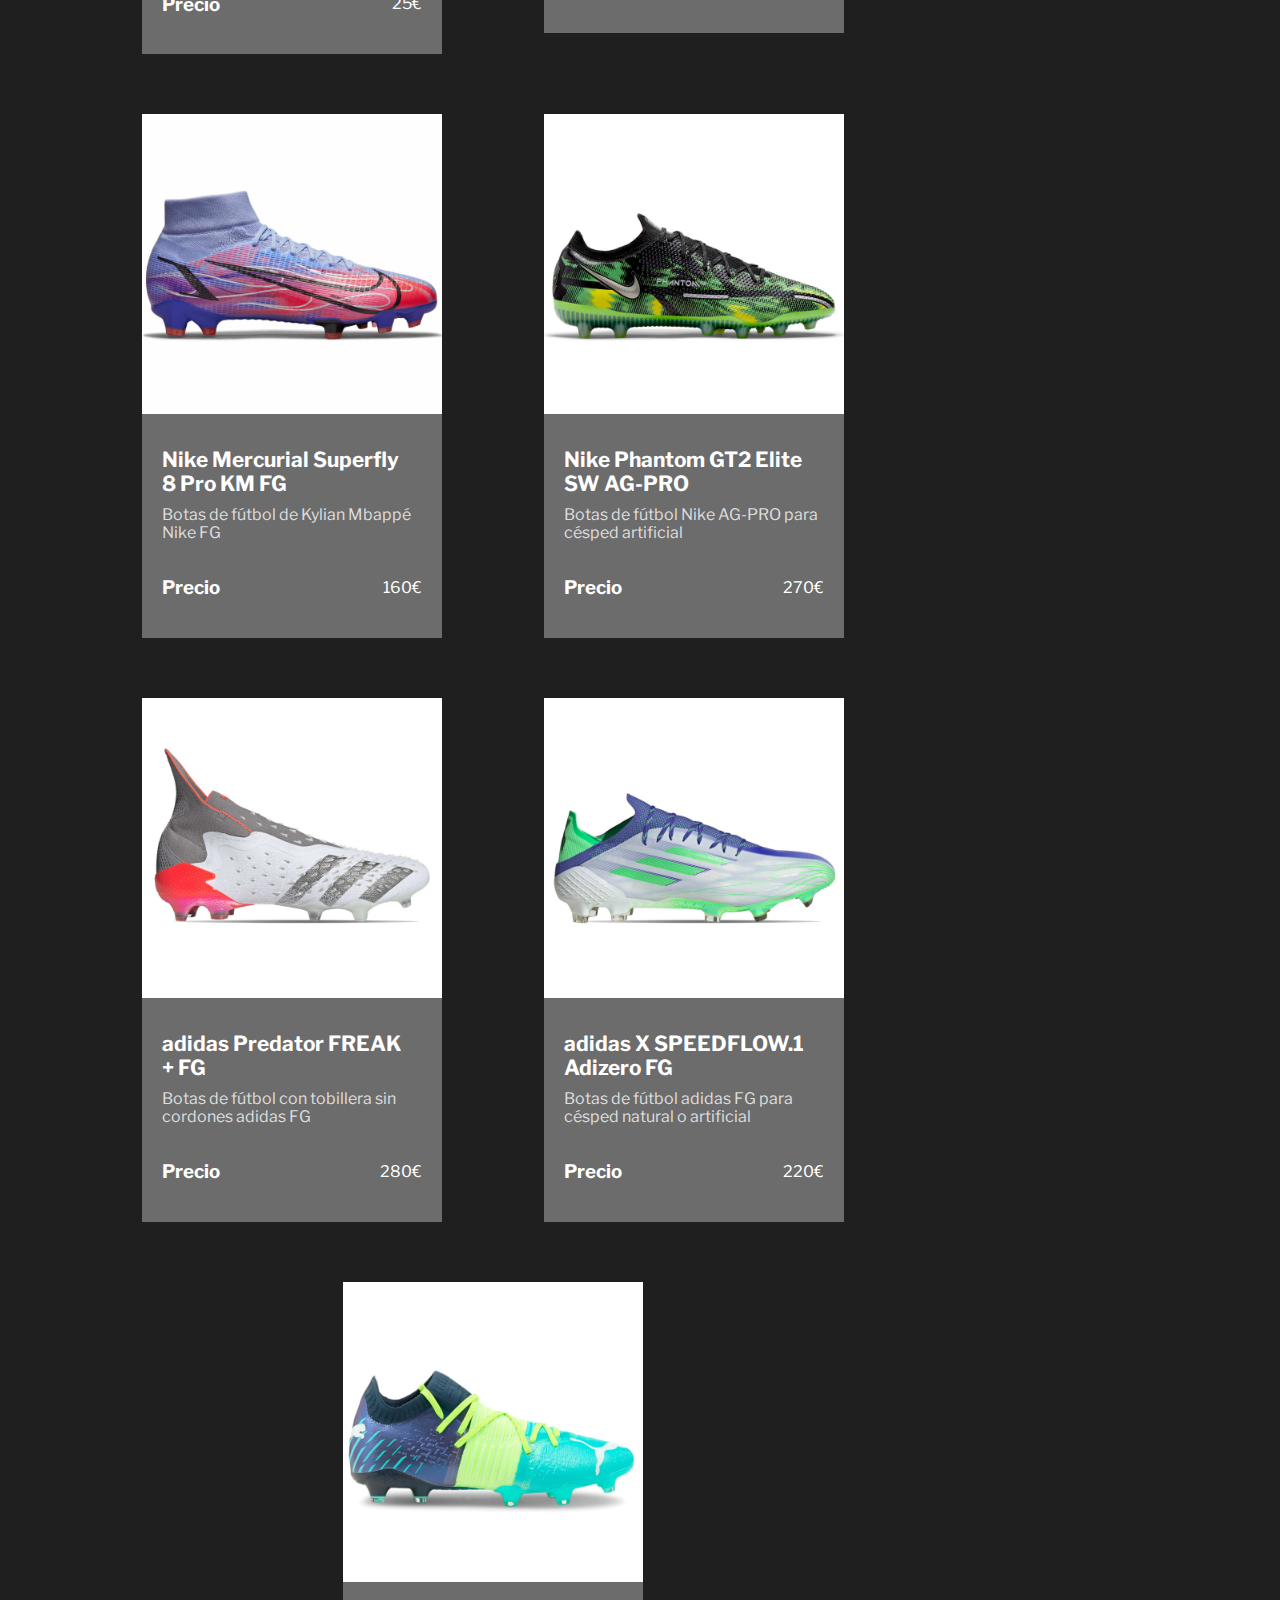
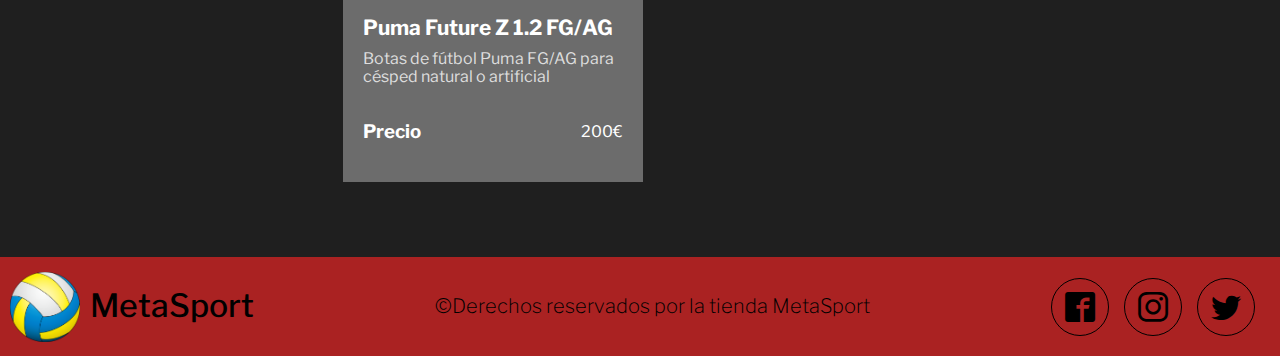
==== commit 150e8d19: "tema usuarios arreglado" ====
--- a/index.html
+++ b/index.html
@@ -191,7 +191,7 @@
     <!-- Script comun -->
     <script src="js/comun.js"></script>
     <script src="datos/recogidaDatos.js"></script>
-    <script src="datos/recogidaUsuario.js"></script>
+    <!-- <script src="datos/recogidaUsuario.js"></script> -->
     <script src="js/aterrizaje.js"></script>
     <script src="js/carrito.js"></script>
 </body>
--- a/css/estilosComunes.css
+++ b/css/estilosComunes.css
@@ -6,6 +6,7 @@
     --gris-claro:  #d5d5d6;
     --fucsia: #e0d;
     --verde: #3b3;
+    --verde-oscuro: rgb(37, 145, 37);
 }
 body{
     font-family: 'Libre Franklin', sans-serif;
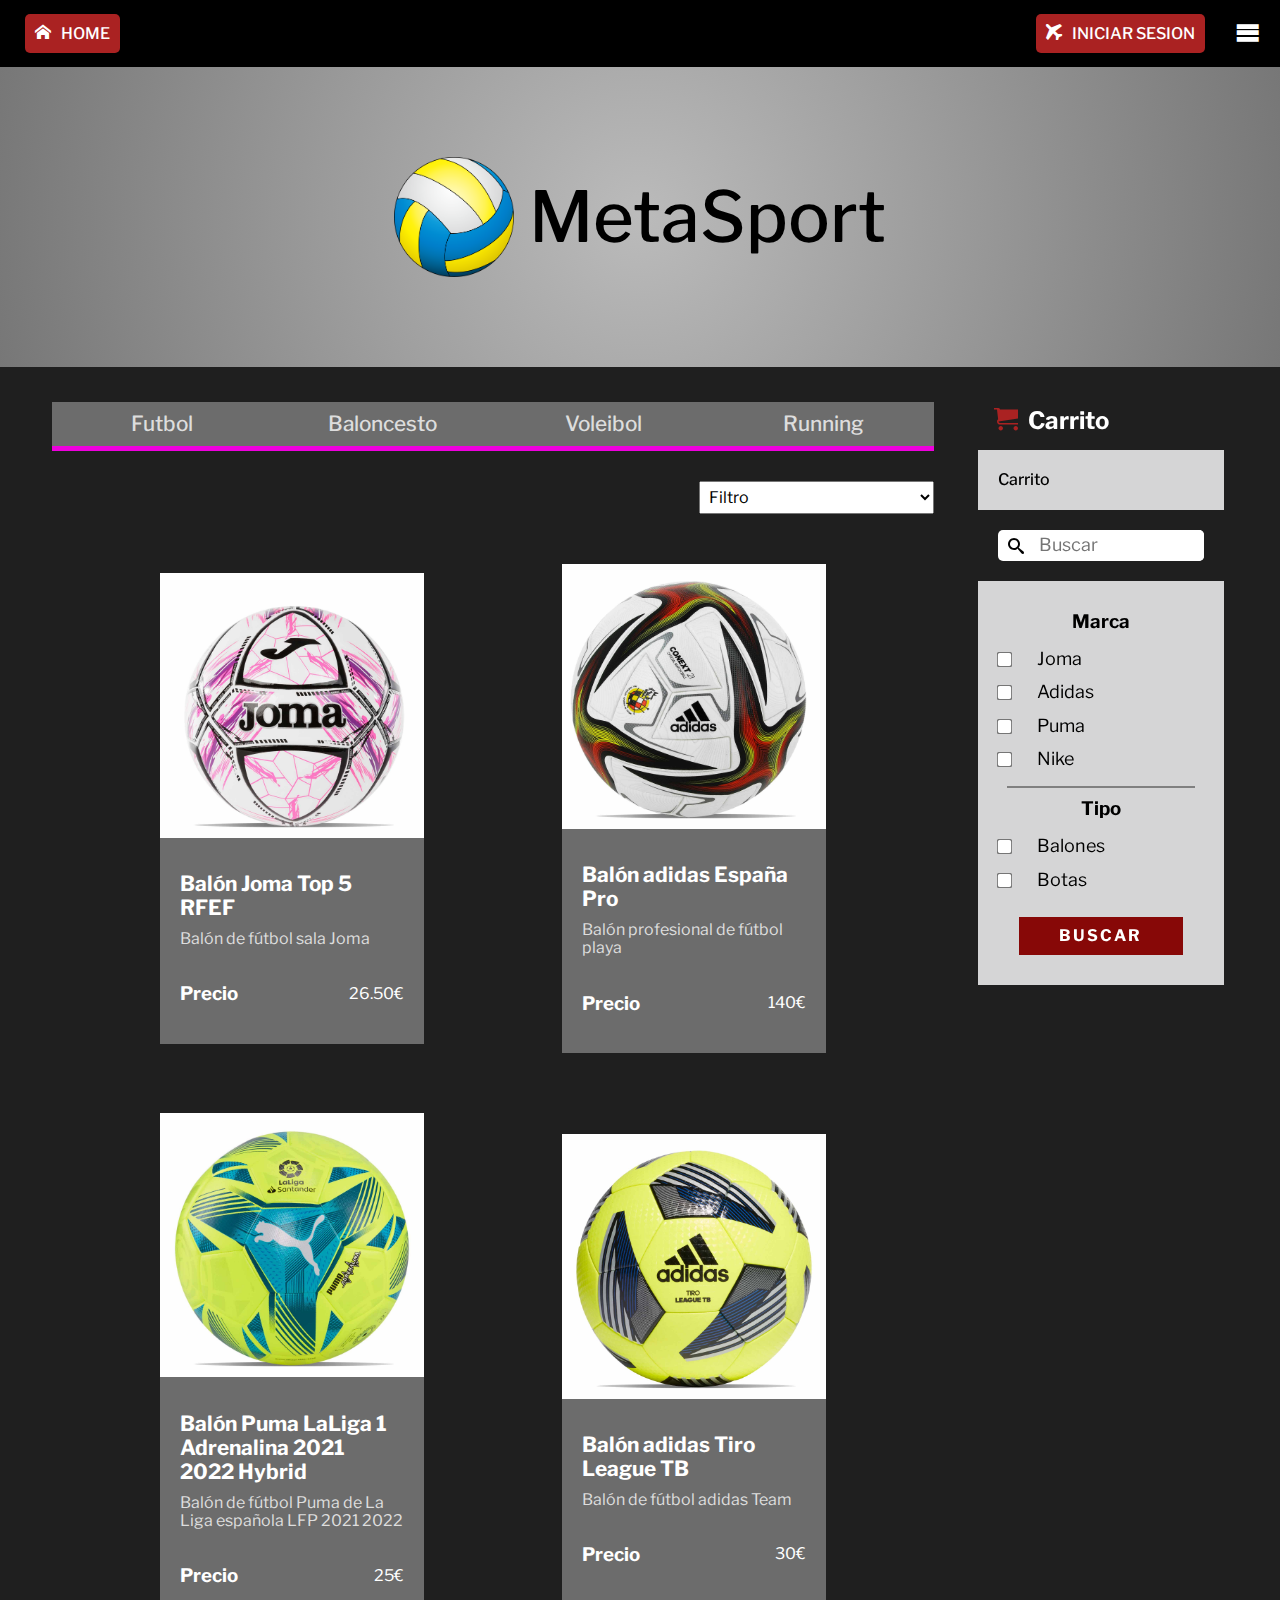
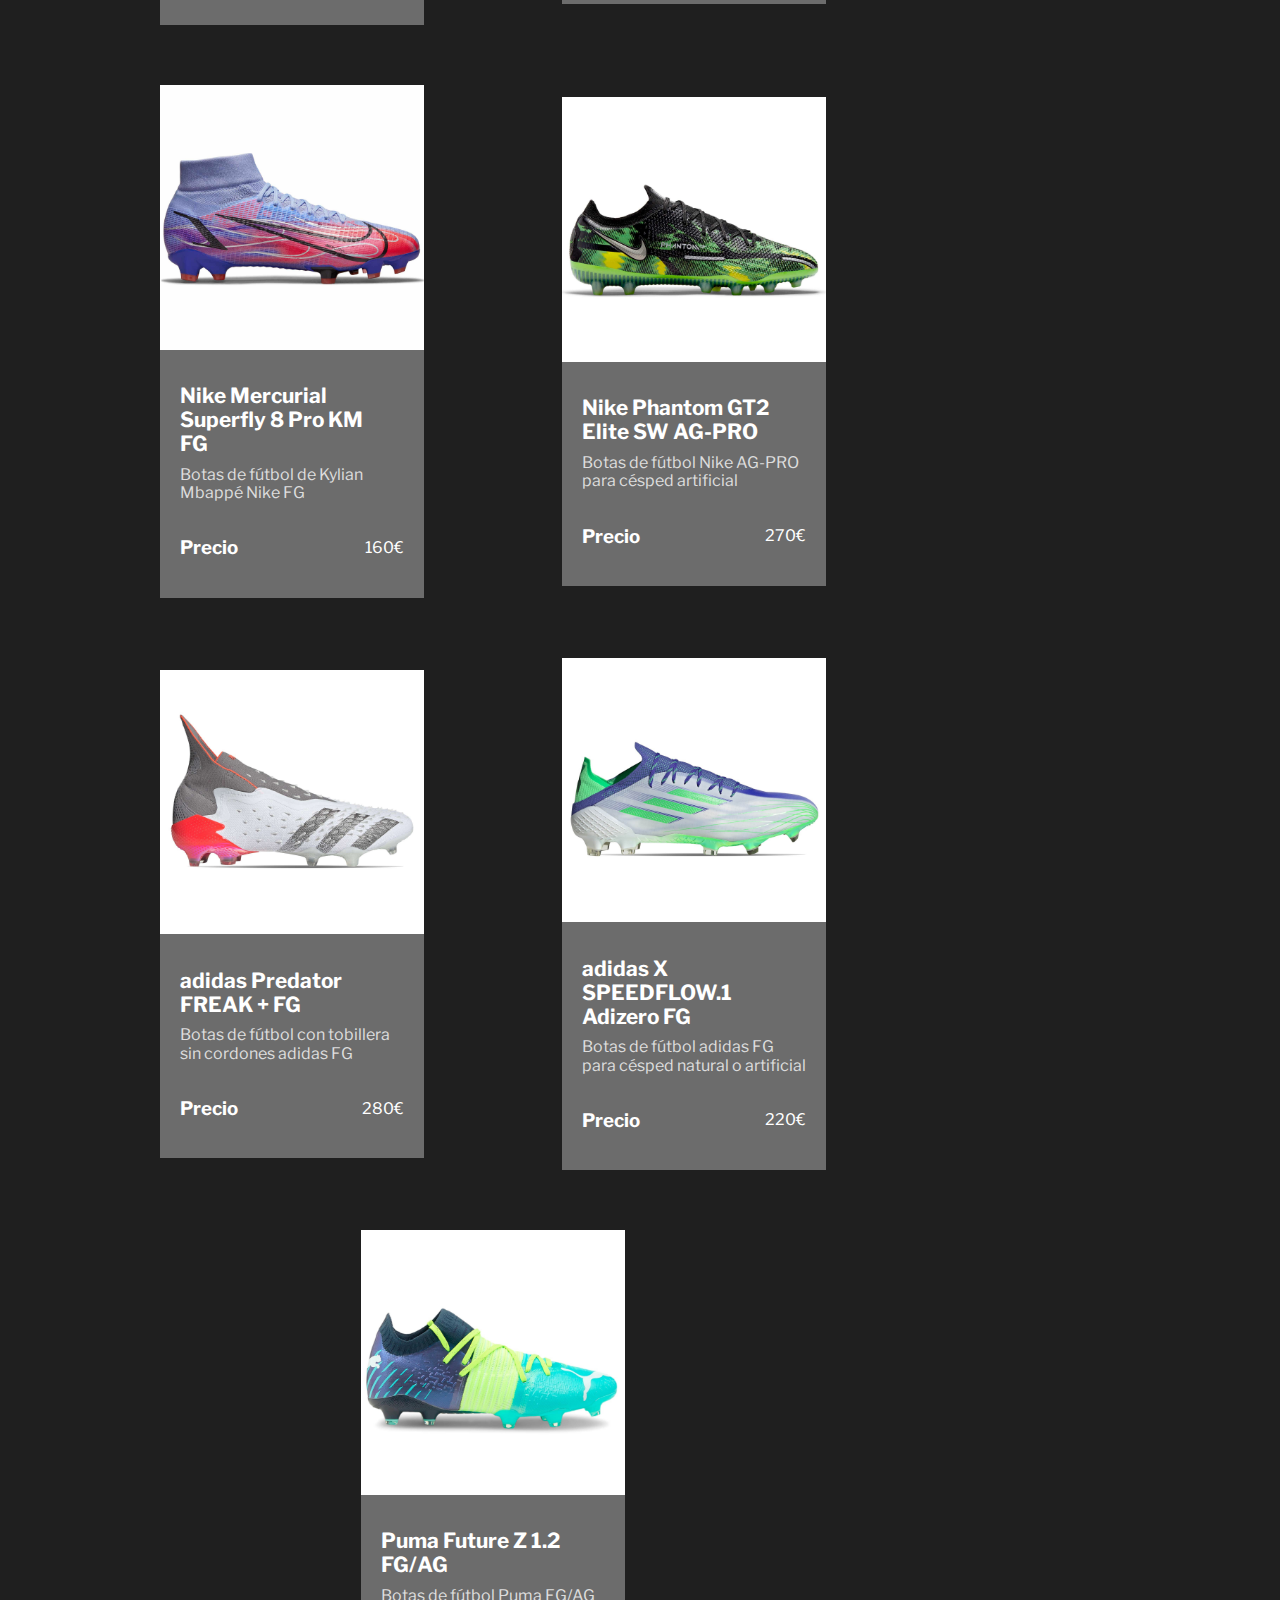
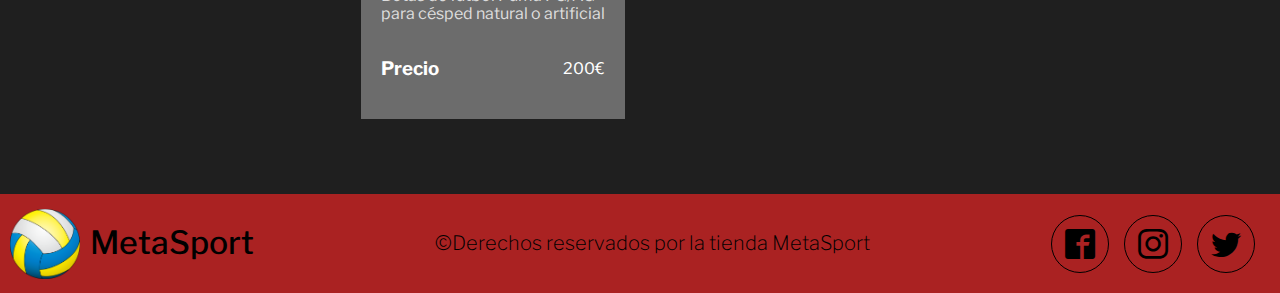
==== commit de557bd7: "Index responsive casi hecho" ====
--- a/index.html
+++ b/index.html
@@ -24,6 +24,8 @@
     <link rel="stylesheet" href="css/estilosComunes.css">
     <!-- Link css especial -->
     <link rel="stylesheet" href="css/aterrizaje.css">
+    <!-- Link css responsive -->
+    <link rel="stylesheet" href="css/responsive.css">
     <title>MetaSport</title>
 </head>
 <body>
@@ -173,14 +175,14 @@
         </div>
     </main>
     <footer>
-        <div class="footer_nombreBrand">
+        <div class="footer_nombreBrand footer-item">
             <img src="img/voley.png" alt="Logo MetaSport ">
             <h1>MetaSport</h1>
         </div>
-        <div class="footer_copyright">
+        <div class="footer_copyright footer-item">
             <p>©Derechos reservados por la tienda MetaSport</p>
         </div>
-        <div class="footer_redes">
+        <div class="footer_redes footer-item">
             <span class="icon-footer icon-facebook2"></span>
             <span class="icon-footer icon-instagram"></span>
             <span class="icon-footer icon-twitter"></span>
--- a/css/responsive.css
+++ b/css/responsive.css
@@ -0,0 +1,51 @@
+@media screen and (max-width:1621px) {
+     .card{
+         width: 280px;
+     }
+}
+@media screen and (max-width:1533px) {
+    .main_container_izquierda_tarjetas{
+        width: auto;
+    }
+    .card{
+        width: 27%;
+    }
+}
+@media screen and (max-width:1309px) {
+    .card{
+        width: 30%;
+    }
+}
+@media screen and (max-width:1130px) {
+    #buscar_filtro{
+        width: 90%;
+    }
+    .card {
+        width: 36%;
+    }
+}
+@media screen and (max-width:1000px) {
+    .main_container{
+        flex-direction: column;
+        align-items: center;
+    }
+    .main_container_izquierda{
+        width: auto;
+    }
+    .main_container_derecha{
+        width: 40%;
+    }
+}
+@media screen and (max-width:972px) {
+    footer{
+        flex-direction: column;
+    }
+    .footer-item{
+        margin: 5px 0;
+    }
+}
+@media screen and (max-width:800px) {
+    .main_container_derecha{
+        width: 60%;
+    }
+}